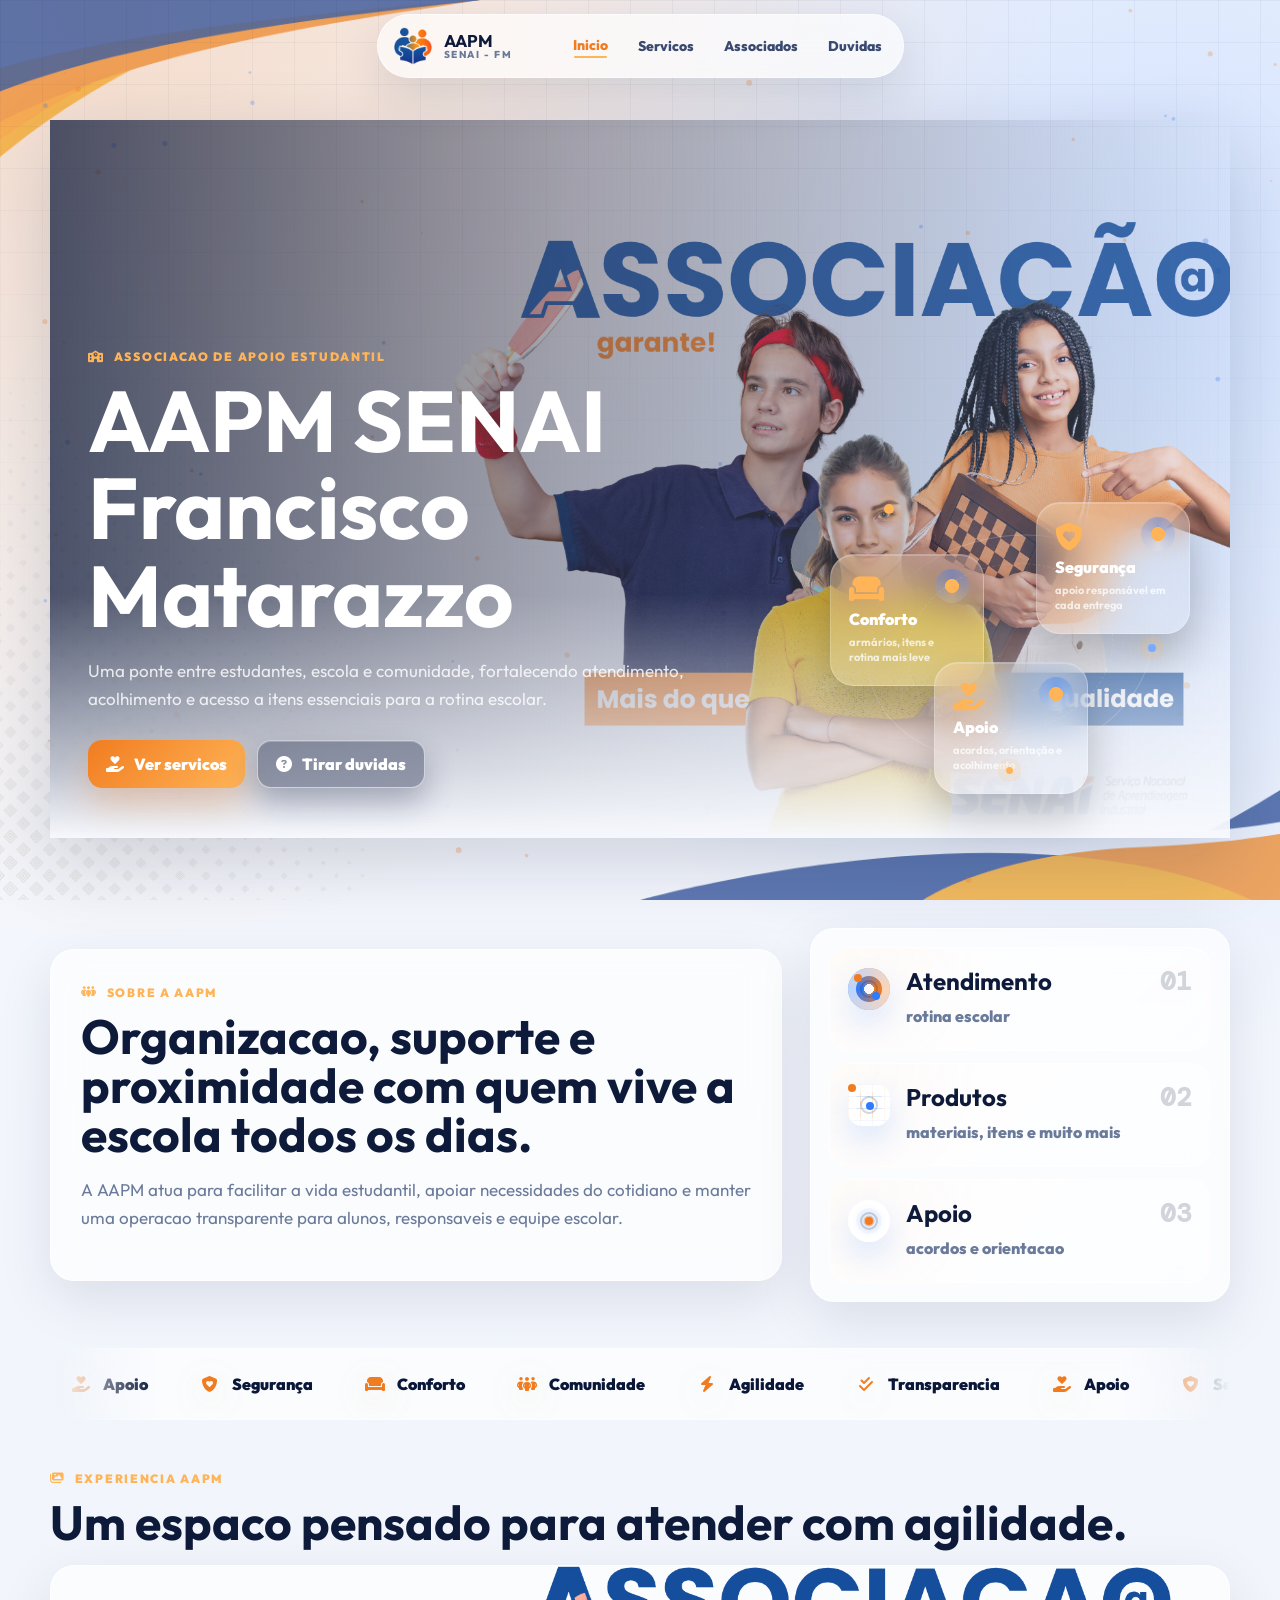
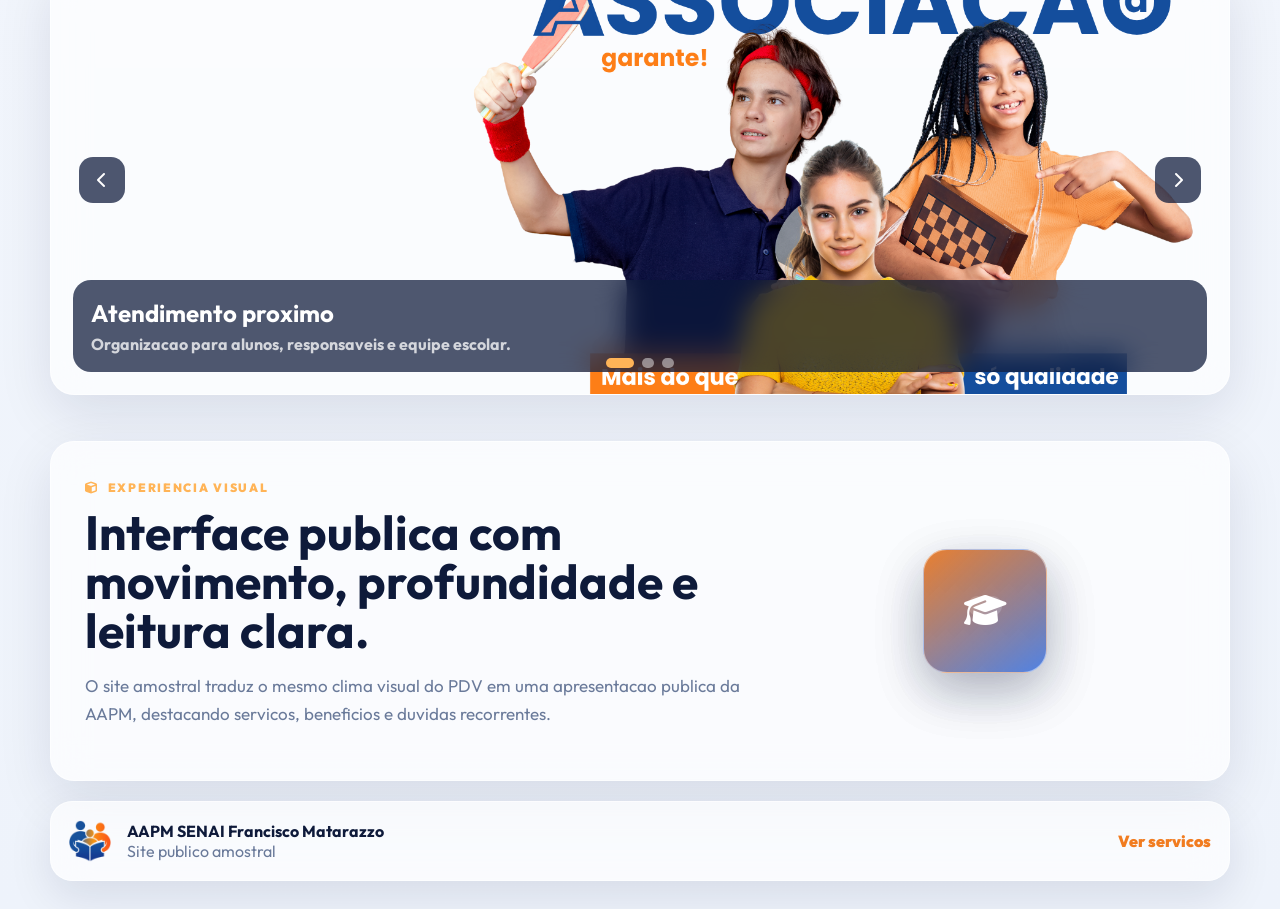
==== index.html @ dc980775 "Desenvolvimento do site completo (desenvolvido no projeto principal AAPM e passado diretamente para " ====
﻿<!doctype html>
<html lang="pt-BR">
  <head>
    <meta charset="utf-8" />
    <meta name="viewport" content="width=device-width, initial-scale=1" />
    <meta name="theme-color" content="#0A1738" />
    <meta name="description" content="Site publico da AAPM SENAI Francisco Matarazzo." />
    <title>AAPM SENAI - Inicio</title>
    <link rel="icon" type="image/png" href="./assets/icones/logosemtexto.png" />
    <link rel="stylesheet" href="https://cdnjs.cloudflare.com/ajax/libs/font-awesome/6.5.1/css/all.min.css" />
    <link rel="preconnect" href="https://fonts.googleapis.com" />
    <link rel="preconnect" href="https://fonts.gstatic.com" crossorigin />
    <link href="https://fonts.googleapis.com/css2?family=Outfit:wght@300;400;500;600;700;800;900&family=DM+Mono:wght@400;500&display=swap" rel="stylesheet" />
    <link rel="stylesheet" href="./styles/site.css" />
  </head>
  <body>
    <header class="site-header" data-site-header>
      <a class="brand" href="./index.html" aria-label="AAPM SENAI inicio">
        <img src="./assets/icones/logosemtexto.png" alt="" />
        <span><strong>AAPM</strong><small>SENAI - FM</small></span>
      </a>
      <button class="nav-toggle" type="button" data-nav-toggle aria-label="Abrir menu"><i class="fa-solid fa-bars"></i></button>
      <nav class="site-nav" data-site-nav>
        <a class="active" href="./index.html">Inicio</a>
        <a href="./servicos.html">Servicos</a>
        <a href="./associados.html">Associados</a>
        <a href="./duvidas.html">Duvidas</a>
      </nav>
    </header>

    <main>
      <section class="hero">
        <div class="hero-media" aria-hidden="true">
          <img src="./assets/fotos/fundosite1.png" alt="" />
        </div>
        <div class="hero-content">
          <span class="eyebrow"><i class="fa-solid fa-school"></i> Associacao de apoio estudantil</span>
          <h1>AAPM SENAI Francisco Matarazzo</h1>
          <p>Uma ponte entre estudantes, escola e comunidade, fortalecendo atendimento, acolhimento e acesso a itens essenciais para a rotina escolar.</p>
          <div class="hero-actions">
            <a class="primary-link" href="./servicos.html"><i class="fa-solid fa-hand-holding-heart"></i><span>Ver servicos</span></a>
            <a class="secondary-link" href="./duvidas.html"><i class="fa-solid fa-circle-question"></i><span>Tirar duvidas</span></a>
          </div>
        </div>
        <div class="hero-orbit" aria-hidden="true">
          <span class="orbit-spark spark-a"></span>
          <span class="orbit-spark spark-b"></span>
          <span class="orbit-spark spark-c"></span>
          <div class="orbit-card card-a">
            <i class="fa-solid fa-couch"></i>
            <strong>Conforto</strong>
            <span>armários, itens e rotina mais leve</span>
          </div>
          <div class="orbit-card card-b">
            <i class="fa-solid fa-shield-heart"></i>
            <strong>Segurança</strong>
            <span>apoio responsável em cada entrega</span>
          </div>
          <div class="orbit-card card-c">
            <i class="fa-solid fa-hand-holding-heart"></i>
            <strong>Apoio</strong>
            <span>acordos, orientação e acolhimento</span>
          </div>
        </div>
      </section>

      <section class="section intro-grid">
        <article class="intro-copy">
          <span class="eyebrow"><i class="fa-solid fa-people-group"></i> Sobre a AAPM</span>
          <h2>Organizacao, suporte e proximidade com quem vive a escola todos os dias.</h2>
          <p>A AAPM atua para facilitar a vida estudantil, apoiar necessidades do cotidiano e manter uma operacao transparente para alunos, responsaveis e equipe escolar.</p>
        </article>
        <div class="stats-row">
          <div><b class="stat-mark mark-flow"><em></em></b><small>01</small><strong>Atendimento</strong><span>rotina escolar</span></div>
          <div><b class="stat-mark mark-grid"><em></em></b><small>02</small><strong>Produtos</strong><span>materiais, itens e muito mais</span></div>
          <div><b class="stat-mark mark-pulse"><em></em></b><small>03</small><strong>Apoio</strong><span>acordos e orientacao</span></div>
        </div>
      </section>

      <section class="word-carousel-band" aria-label="Valores da AAPM">
        <div class="word-carousel-window">
          <div class="word-carousel-track">
            <span><i class="fa-solid fa-hand-holding-heart"></i> Apoio</span>
            <span><i class="fa-solid fa-shield-heart"></i> Segurança</span>
            <span><i class="fa-solid fa-couch"></i> Conforto</span>
            <span><i class="fa-solid fa-people-group"></i> Comunidade</span>
            <span><i class="fa-solid fa-bolt"></i> Agilidade</span>
            <span><i class="fa-solid fa-check-double"></i> Transparencia</span>
            <span><i class="fa-solid fa-hand-holding-heart"></i> Apoio</span>
            <span><i class="fa-solid fa-shield-heart"></i> Segurança</span>
            <span><i class="fa-solid fa-couch"></i> Conforto</span>
            <span><i class="fa-solid fa-people-group"></i> Comunidade</span>
            <span><i class="fa-solid fa-bolt"></i> Agilidade</span>
            <span><i class="fa-solid fa-check-double"></i> Transparencia</span>
          </div>
        </div>
      </section>

      <section class="section carousel-section">
        <div class="section-head">
          <span class="eyebrow"><i class="fa-solid fa-images"></i> Experiencia AAPM</span>
          <h2>Um espaco pensado para atender com agilidade.</h2>
        </div>
        <div class="carousel" data-carousel>
          <button class="carousel-btn prev" type="button" data-carousel-prev aria-label="Imagem anterior"><i class="fa-solid fa-chevron-left"></i></button>
          <div class="carousel-track">
            <article class="carousel-slide active">
              <img src="./assets/fotos/fundosite1.png" alt="Atendimento AAPM" />
              <div><strong>Atendimento proximo</strong><span>Organizacao para alunos, responsaveis e equipe escolar.</span></div>
            </article>
            <article class="carousel-slide">
              <img src="./assets/fundos/fundo2.png" alt="Identidade visual AAPM" />
              <div><strong>Identidade SENAI</strong><span>Visual moderno inspirado no ponto de venda administrativo.</span></div>
            </article>
            <article class="carousel-slide">
              <img src="./assets/icones/banner_aapm.png" alt="AAPM SENAI" />
              <div><strong>Comunidade escolar</strong><span>Apoio, transparencia e servicos em um so lugar.</span></div>
            </article>
          </div>
          <button class="carousel-btn next" type="button" data-carousel-next aria-label="Proxima imagem"><i class="fa-solid fa-chevron-right"></i></button>
          <div class="carousel-dots" data-carousel-dots></div>
        </div>
      </section>

      <section class="section feature-band">
        <div>
          <span class="eyebrow"><i class="fa-solid fa-cube"></i> Experiencia visual</span>
          <h2>Interface publica com movimento, profundidade e leitura clara.</h2>
          <p>O site amostral traduz o mesmo clima visual do PDV em uma apresentacao publica da AAPM, destacando servicos, beneficios e duvidas recorrentes.</p>
        </div>
        <div class="feature-3d" aria-hidden="true">
          <div class="cube">
            <span class="face front"><i class="fa-solid fa-graduation-cap"></i></span>
            <span class="face back"><i class="fa-solid fa-heart"></i></span>
            <span class="face right"><i class="fa-solid fa-box-open"></i></span>
            <span class="face left"><i class="fa-solid fa-users"></i></span>
            <span class="face top"><i class="fa-solid fa-star"></i></span>
            <span class="face bottom"><i class="fa-solid fa-check"></i></span>
          </div>
        </div>
      </section>
    </main>

    <footer class="site-footer">
      <img src="./assets/icones/logosemtexto.png" alt="" />
      <div><strong>AAPM SENAI Francisco Matarazzo</strong><span>Site publico amostral</span></div>
      <a href="./servicos.html">Ver servicos</a>
    </footer>

    <script src="./scripts/site.js"></script>
  </body>
</html>
---- styles/site.css ----
﻿:root {
  --orange: #f17c20;
  --orange-soft: #ffb457;
  --navy: #0a1738;
  --navy-2: #111e47;
  --blue: #2d7bff;
  --bg: #f4f6fb;
  --text: #0e1a3a;
  --text-2: #39496f;
  --muted: #6a7a9a;
  --glass: rgba(255, 255, 255, 0.68);
  --shadow: 0 24px 70px rgba(10, 23, 56, 0.16);
}

* { box-sizing: border-box; }
html { scroll-behavior: smooth; }
body {
  margin: 0;
  min-height: 100vh;
  overflow-x: hidden;
  color: var(--text);
  font-family: "Outfit", "Segoe UI", sans-serif;
  background:
    radial-gradient(circle at 8% 0%, rgba(241, 124, 32, 0.22), transparent 34%),
    radial-gradient(circle at 92% 12%, rgba(45, 123, 255, 0.18), transparent 30%),
    linear-gradient(180deg, #f6f8fd 0%, #eef3fb 100%);
}

body::before {
  content: "";
  position: fixed;
  inset: 0;
  z-index: -3;
  background: url("../assets/fundos/fundo2.png") center / cover;
  opacity: 0.7;
}

body::after {
  content: "";
  position: fixed;
  inset: 0;
  z-index: -2;
  pointer-events: none;
  background:
    linear-gradient(90deg, rgba(10, 23, 56, 0.04) 1px, transparent 1px),
    linear-gradient(180deg, rgba(10, 23, 56, 0.04) 1px, transparent 1px);
  background-size: 42px 42px;
  mask-image: linear-gradient(to bottom, black, transparent 76%);
}

.site-particles {
  position: fixed;
  inset: 0;
  z-index: -1;
  width: 100vw;
  height: 100vh;
  pointer-events: none;
  opacity: 0.72;
}

a { color: inherit; text-decoration: none; }
button { border: 0; background: none; color: inherit; font: inherit; cursor: pointer; }

.site-header {
  position: sticky;
  top: 14px;
  z-index: 20;
  display: flex;
  align-items: center;
  justify-content: space-between;
  width: max-content;
  max-width: calc(100% - 32px);
  min-height: 64px;
  margin: 14px auto 0;
  padding: 7px 8px;
  gap: 18px;
  border: 1px solid rgba(255, 255, 255, 0.58);
  border-radius: 999px;
  background: rgba(255, 255, 255, 0.66);
  box-shadow: 0 18px 50px rgba(10, 23, 56, 0.12);
  backdrop-filter: blur(18px);
}

.brand {
  display: flex;
  align-items: center;
  min-width: 156px;
  gap: 12px;
  padding: 4px 8px;
}

.brand img { width: 38px; height: 38px; object-fit: contain; }
.brand span { display: grid; line-height: 1.05; }
.brand strong { font-size: 17px; letter-spacing: 0; }
.brand small { color: var(--muted); font-size: 10px; font-weight: 800; letter-spacing: 1.6px; }

.site-nav {
  display: flex;
  align-items: center;
  justify-content: flex-end;
  gap: 4px;
  white-space: nowrap;
}

.site-nav a {
  position: relative;
  display: inline-flex;
  align-items: center;
  justify-content: center;
  min-height: 40px;
  padding: 0 13px;
  overflow: hidden;
  border-radius: 12px;
  color: var(--text-2);
  font-size: 14px;
  font-weight: 800;
  transition: color 0.22s ease, transform 0.22s ease;
}

.site-nav a::after {
  content: "";
  position: absolute;
  left: 14px;
  right: 14px;
  bottom: 7px;
  height: 2px;
  border-radius: 999px;
  background: var(--orange-soft);
  opacity: 0;
  transform: scaleX(0);
  transform-origin: center;
  transition: opacity 0.22s ease, transform 0.22s ease;
}

.site-nav a:hover,
.site-nav a.active {
  color: var(--orange);
  transform: translateY(-1px);
}

.site-nav a:hover::after,
.site-nav a.active::after {
  opacity: 1;
  transform: scaleX(1);
}

.nav-toggle {
  display: none;
  width: 40px;
  height: 40px;
  border-radius: 12px;
  background: var(--navy);
  color: #fff;
}

.hero {
  position: relative;
  display: grid;
  align-items: end;
  width: min(1180px, calc(100% - 32px));
  min-height: calc(100vh - 96px);
  margin: 0 auto;
  padding: 88px 0 56px;
}

.hero-media {
  position: absolute;
  inset: 42px 0 44px;
  overflow: hidden;
  box-shadow: var(--shadow);
}

.hero-media::before {
  content: "";
  position: absolute;
  inset: auto 0 0;
  z-index: 2;
  height: 34%;
  background: linear-gradient(180deg, transparent 0%, rgba(246, 248, 253, 0.68) 72%, #f6f8fd 100%);
  pointer-events: none;
}

.hero-media::after {
  content: "";
  position: absolute;
  inset: 0;
  z-index: 1;
  background: linear-gradient(90deg, rgba(10, 23, 56, 0.72) 0%, rgba(10, 23, 56, 0.34) 44%, rgba(10, 23, 56, 0.02) 100%);
}

.hero-media img {
  width: 100%;
  height: 100%;
  object-fit: cover;
  opacity: 0.8;
  transform: scale(1.03);
}

.hero-content {
  position: relative;
  z-index: 2;
  width: min(680px, 100%);
  padding: 38px;
  color: #fff;
}

.eyebrow {
  display: inline-flex;
  align-items: center;
  gap: 9px;
  color: var(--orange-soft);
  font-size: 12px;
  font-weight: 900;
  letter-spacing: 1.7px;
  text-transform: uppercase;
}

h1, h2 { margin: 12px 0 0; line-height: 1.02; letter-spacing: 0; }
h1 { max-width: 850px; font-size: clamp(42px, 7vw, 86px); }
h2 { font-size: clamp(28px, 4vw, 48px); }
p { color: var(--muted); font-size: 17px; line-height: 1.68; }
.hero-content p { max-width: 620px; color: rgba(255, 255, 255, 0.82); }

.hero-actions,
.site-footer,
.primary-link,
.secondary-link {
  display: flex;
  align-items: center;
}

.hero-actions {
  flex-wrap: wrap;
  gap: 12px;
  margin-top: 26px;
}

.primary-link,
.secondary-link {
  position: relative;
  justify-content: center;
  gap: 10px;
  min-height: 48px;
  padding: 0 18px;
  overflow: hidden;
  border-radius: 14px;
  font-weight: 900;
  isolation: isolate;
  transition: transform 0.22s ease, box-shadow 0.22s ease, border-color 0.22s ease, background 0.22s ease, color 0.22s ease;
}

.primary-link {
  color: #fff;
  background: linear-gradient(135deg, var(--orange), var(--orange-soft));
  box-shadow: 0 18px 34px rgba(241, 124, 32, 0.26);
}

.primary-link::before,
.secondary-link::before {
  content: "";
  position: absolute;
  inset: -45% -35%;
  z-index: -1;
  background: linear-gradient(90deg, transparent, rgba(255, 255, 255, 0.38), transparent);
  opacity: 0;
  transform: translateX(-72%) rotate(15deg);
  transition: opacity 0.22s ease, transform 0.52s ease;
}

.primary-link:hover,
.secondary-link:hover {
  transform: translateY(-3px) scale(1.025);
}

.primary-link:hover {
  box-shadow: 0 22px 42px rgba(241, 124, 32, 0.34), 0 0 0 1px rgba(255, 255, 255, 0.18);
}

.primary-link:hover::before,
.secondary-link:hover::before {
  opacity: 1;
  transform: translateX(72%) rotate(15deg);
}

.primary-link:hover i,
.secondary-link:hover i {
  animation: button-icon-pop 0.42s ease both;
}

.secondary-link {
  color: #fff;
  border: 1px solid rgba(255, 255, 255, 0.58);
  background: rgba(10, 23, 56, 0.34);
  box-shadow: 0 14px 30px rgba(10, 23, 56, 0.28), inset 0 1px 0 rgba(255, 255, 255, 0.24);
  backdrop-filter: blur(16px);
}

.secondary-link:hover {
  border-color: rgba(255, 180, 87, 0.72);
  background: rgba(10, 23, 56, 0.52);
  box-shadow: 0 20px 42px rgba(10, 23, 56, 0.34), 0 0 0 1px rgba(255, 180, 87, 0.18), inset 0 1px 0 rgba(255, 255, 255, 0.28);
}

@keyframes button-icon-pop {
  0%, 100% { transform: translateY(0) rotate(0deg) scale(1); }
  42% { transform: translateY(-2px) rotate(-8deg) scale(1.18); }
}

.hero-orbit {
  position: absolute;
  right: 40px;
  bottom: 88px;
  z-index: 3;
  width: 360px;
  height: 292px;
  perspective: 900px;
}

.hero-orbit::before,
.hero-orbit::after {
  content: "";
  position: absolute;
  inset: 34px 36px;
  border: 1px solid rgba(255, 255, 255, 0.2);
  border-radius: 50%;
  transform: rotate(-12deg);
  animation: orbit-ring 9s linear infinite;
}

.hero-orbit::after {
  inset: 62px 76px;
  border-style: dashed;
  opacity: 0.66;
  animation-duration: 13s;
  animation-direction: reverse;
}

.orbit-card {
  position: absolute;
  display: grid;
  align-content: center;
  justify-items: start;
  gap: 6px;
  width: 154px;
  min-height: 132px;
  padding: 18px;
  overflow: hidden;
  border: 1px solid rgba(255, 255, 255, 0.24);
  border-radius: 24px;
  color: #fff;
  background: linear-gradient(135deg, rgba(255, 255, 255, 0.2), rgba(255, 255, 255, 0.08)), radial-gradient(circle at 18% 0%, rgba(255, 178, 88, 0.24), transparent 42%);
  box-shadow: 0 22px 42px rgba(0, 0, 0, 0.22), inset 0 1px 0 rgba(255, 255, 255, 0.2);
  backdrop-filter: blur(18px);
  animation: float-card 5.5s ease-in-out infinite;
  transform-style: preserve-3d;
}

.orbit-card::before {
  content: "";
  position: absolute;
  inset: -45% -30%;
  background: linear-gradient(90deg, transparent, rgba(255, 255, 255, 0.3), transparent);
  opacity: 0.68;
  transform: translateX(-80%) rotate(16deg);
  animation: orbit-card-shine 5.6s ease-in-out infinite;
}

.orbit-card::after {
  content: "";
  position: absolute;
  right: 14px;
  top: 14px;
  width: 34px;
  height: 34px;
  border-radius: 999px;
  background: radial-gradient(circle, var(--orange-soft) 0 28%, transparent 30%), conic-gradient(from 180deg, rgba(255, 255, 255, 0.14), rgba(45, 123, 255, 0.36), rgba(255, 255, 255, 0.14));
  animation: orbit-dot-spin 4.2s linear infinite;
}

.orbit-card i,
.orbit-card strong,
.orbit-card span {
  position: relative;
  z-index: 1;
}

.orbit-card i { color: var(--orange-soft); font-size: 28px; filter: drop-shadow(0 10px 18px rgba(241, 124, 32, 0.26)); }
.orbit-card strong { font-size: 16px; font-weight: 900; }
.orbit-card span { max-width: 112px; color: rgba(255, 255, 255, 0.74); font-size: 11px; font-weight: 700; line-height: 1.35; }
.card-a { left: 0; top: 52px; }
.card-b { right: 0; top: 0; animation-delay: -1.4s; }
.card-c { left: 104px; bottom: 0; animation-delay: -2.6s; }

.orbit-spark {
  position: absolute;
  z-index: 2;
  width: 10px;
  height: 10px;
  border-radius: 999px;
  background: var(--orange-soft);
  box-shadow: 0 0 0 8px rgba(255, 178, 88, 0.12), 0 0 28px rgba(255, 178, 88, 0.46);
  animation: spark-float 4.8s ease-in-out infinite;
}

.spark-a { left: 54px; top: 2px; }
.spark-b { right: 34px; top: 142px; width: 8px; height: 8px; background: #7aaaff; animation-delay: -1.7s; }
.spark-c { left: 176px; bottom: 20px; width: 7px; height: 7px; animation-delay: -3s; }

@keyframes float-card {
  0%, 100% { transform: translateY(0) rotateX(9deg) rotateY(-12deg); }
  50% { transform: translateY(-16px) rotateX(14deg) rotateY(14deg); }
}
@keyframes orbit-ring { from { transform: rotate(-12deg); } to { transform: rotate(348deg); } }
@keyframes orbit-card-shine {
  0%, 48% { transform: translateX(-88%) rotate(16deg); }
  72%, 100% { transform: translateX(88%) rotate(16deg); }
}
@keyframes orbit-dot-spin { to { transform: rotate(360deg); } }
@keyframes spark-float {
  0%, 100% { transform: translate3d(0, 0, 28px) scale(1); opacity: 0.72; }
  50% { transform: translate3d(12px, -16px, 28px) scale(1.25); opacity: 1; }
}

.section,
.page-hero {
  width: min(1180px, calc(100% - 32px));
  margin: 0 auto;
}

.section { padding: 46px 0; }
.page-hero { padding: 92px 0 40px; }
.page-hero.compact { min-height: 360px; display: grid; align-content: end; }
.page-hero p { max-width: 760px; }

.intro-grid,
.feature-band,
.faq-layout,
.associate-panel {
  display: grid;
  grid-template-columns: minmax(0, 1fr) 420px;
  gap: 28px;
  align-items: center;
}

.intro-copy,
.stats-row,
.feature-band,
.process-panel,
.contact-card,
.carousel,
.service-card,
.faq-item,
.associate-pass {
  border: 1px solid rgba(255, 255, 255, 0.58);
  border-radius: 24px;
  background: var(--glass);
  box-shadow: 0 18px 54px rgba(10, 23, 56, 0.1);
  backdrop-filter: blur(18px);
}

.intro-copy {
  position: relative;
  overflow: hidden;
  padding: 30px;
  animation: aapm-card-shadow 5.5s ease-in-out infinite;
  transition: transform 0.28s ease, border-color 0.28s ease, background 0.28s ease;
}

.intro-copy:hover {
  border-color: rgba(241, 124, 32, 0.28);
  background: rgba(255, 255, 255, 0.78);
  transform: translateY(-6px) rotateX(1.5deg);
}

.stats-row {
  display: grid;
  gap: 12px;
  padding: 18px;
  overflow: hidden;
  animation: aapm-card-shadow 5.5s ease-in-out infinite reverse;
}

.stats-row div {
  position: relative;
  display: grid;
  gap: 4px;
  min-height: 104px;
  padding: 18px 18px 18px 76px;
  overflow: hidden;
  border: 1px solid rgba(255, 255, 255, 0.46);
  border-radius: 20px;
  background: linear-gradient(135deg, rgba(255, 255, 255, 0.72), rgba(255, 255, 255, 0.42)), radial-gradient(circle at 0% 0%, rgba(241, 124, 32, 0.12), transparent 38%);
  transition: transform 0.24s ease, box-shadow 0.24s ease;
}

.stats-row div:hover {
  box-shadow: 0 18px 36px rgba(10, 23, 56, 0.12);
  transform: translateX(8px) scale(1.015);
}

.stat-mark {
  position: absolute;
  left: 18px;
  top: 20px;
  width: 42px;
  height: 42px;
  border-radius: 50%;
  background: radial-gradient(circle at 50% 50%, rgba(255, 255, 255, 0.95) 0 16%, transparent 17%), conic-gradient(from 90deg, var(--orange), var(--blue), var(--orange));
  box-shadow: 0 14px 30px rgba(45, 123, 255, 0.16), inset 0 0 0 8px rgba(255, 255, 255, 0.68);
}

.stat-mark::after,
.stat-mark em {
  content: "";
  position: absolute;
  display: block;
}

.stat-mark::after {
  width: 8px;
  height: 8px;
  border-radius: 999px;
  background: var(--orange);
  box-shadow: 18px 18px 0 var(--blue);
}

.stat-mark em { inset: 12px; border-radius: 999px; border: 2px solid rgba(10, 23, 56, 0.18); }
.mark-flow::after { left: 6px; top: 6px; animation: marker-orbit 3.8s linear infinite; }
.mark-grid { border-radius: 14px; background: linear-gradient(90deg, rgba(241, 124, 32, 0.18) 1px, transparent 1px), linear-gradient(180deg, rgba(45, 123, 255, 0.18) 1px, transparent 1px), rgba(255, 255, 255, 0.72); background-size: 12px 12px; }
.mark-pulse { background: radial-gradient(circle at 50% 50%, rgba(241, 124, 32, 0.36) 0 18%, transparent 19%), radial-gradient(circle at 50% 50%, rgba(45, 123, 255, 0.2), transparent 62%), rgba(255, 255, 255, 0.72); }
.mark-pulse::after { left: 17px; top: 17px; box-shadow: none; animation: marker-pulse 2.2s ease-in-out infinite; }
.stats-row small { position: absolute; right: 18px; top: 16px; color: rgba(10, 23, 56, 0.18); font-family: "DM Mono", monospace; font-size: 26px; font-weight: 900; }
.stats-row strong { font-size: 24px; }
.stats-row span { color: var(--muted); font-weight: 800; }

@keyframes aapm-card-shadow {
  0%, 100% { box-shadow: 0 22px 62px rgba(241, 124, 32, 0.13), 0 0 0 1px rgba(45, 123, 255, 0.05); }
  50% { box-shadow: 0 22px 62px rgba(45, 123, 255, 0.16), 0 0 0 1px rgba(241, 124, 32, 0.08); }
}
@keyframes marker-orbit {
  from { transform: rotate(0deg) translateX(13px) rotate(0deg); }
  to { transform: rotate(360deg) translateX(13px) rotate(-360deg); }
}
@keyframes marker-pulse {
  0%, 100% { transform: scale(1); opacity: 0.9; }
  50% { transform: scale(1.9); opacity: 0.28; }
}

.word-carousel-band {
  width: min(1180px, calc(100% - 32px));
  margin: 0 auto;
  padding: 0;
}

.word-carousel-window {
  height: 72px;
  overflow: hidden;
  border: 1px solid rgba(255, 255, 255, 0.58);
  border-radius: 999px;
  background: rgba(255, 255, 255, 0.64);
  box-shadow: 0 18px 46px rgba(10, 23, 56, 0.1), 0 0 0 1px rgba(241, 124, 32, 0.08);
  backdrop-filter: blur(18px);
  mask-image: linear-gradient(to right, transparent 0%, black 9%, black 91%, transparent 100%);
}

.word-carousel-track {
  display: flex;
  align-items: center;
  width: max-content;
  height: 100%;
  gap: 14px;
  animation: word-marquee 22s linear infinite;
}

.word-carousel-track span {
  display: inline-flex;
  align-items: center;
  gap: 10px;
  padding: 0 18px;
  color: var(--navy);
  font-weight: 900;
}

.word-carousel-track i {
  display: inline-grid;
  place-items: center;
  width: 24px;
  height: 24px;
  color: var(--orange);
  filter: drop-shadow(0 8px 16px rgba(241, 124, 32, 0.2));
}

@keyframes word-marquee {
  from { transform: translateX(0); }
  to { transform: translateX(-50%); }
}

.carousel-section .section-head { margin-bottom: 18px; }
.carousel {
  position: relative;
  min-height: 430px;
  overflow: hidden;
}

.carousel-track,
.carousel-slide {
  position: absolute;
  inset: 0;
}

.carousel-slide {
  opacity: 0;
  transform: scale(1.03);
  transition: opacity 0.45s ease, transform 0.45s ease;
}

.carousel-slide.active {
  opacity: 1;
  transform: scale(1);
}

.carousel-slide img {
  width: 100%;
  height: 100%;
  object-fit: cover;
}

.carousel-slide div {
  position: absolute;
  left: 22px;
  right: 22px;
  bottom: 22px;
  display: grid;
  gap: 6px;
  padding: 18px;
  border-radius: 18px;
  color: #fff;
  background: rgba(10, 23, 56, 0.72);
  backdrop-filter: blur(14px);
}

.carousel-slide strong { font-size: 24px; }
.carousel-slide span { color: rgba(255, 255, 255, 0.76); font-weight: 700; }
.carousel-btn {
  position: absolute;
  top: 50%;
  z-index: 5;
  display: grid;
  place-items: center;
  width: 46px;
  height: 46px;
  border-radius: 14px;
  color: #fff;
  background: rgba(10, 23, 56, 0.72);
  transform: translateY(-50%);
}

.carousel-btn.prev { left: 28px; }
.carousel-btn.next { right: 28px; }
.carousel-dots { position: absolute; left: 50%; bottom: 26px; z-index: 5; display: flex; gap: 8px; transform: translateX(-50%); }
.carousel-dots button { width: 10px; height: 10px; border-radius: 999px; background: rgba(255, 255, 255, 0.46); }
.carousel-dots button.active { width: 28px; background: var(--orange-soft); }

.feature-band {
  padding: 34px;
}

.feature-3d {
  display: grid;
  place-items: center;
  min-height: 260px;
}

.cube {
  position: relative;
  width: 124px;
  height: 124px;
  transform-style: preserve-3d;
  animation: cube-spin 9s linear infinite;
}

.face {
  position: absolute;
  inset: 0;
  display: grid;
  place-items: center;
  border: 1px solid rgba(255, 255, 255, 0.42);
  border-radius: 24px;
  color: #fff;
  background: linear-gradient(135deg, rgba(241, 124, 32, 0.88), rgba(45, 123, 255, 0.72));
  box-shadow: 0 18px 50px rgba(10, 23, 56, 0.18);
}

.face i { font-size: 34px; }
.front { transform: translateZ(62px); }
.back { transform: rotateY(180deg) translateZ(62px); }
.right { transform: rotateY(90deg) translateZ(62px); }
.left { transform: rotateY(-90deg) translateZ(62px); }
.top { transform: rotateX(90deg) translateZ(62px); }
.bottom { transform: rotateX(-90deg) translateZ(62px); }
@keyframes cube-spin { from { transform: rotateX(-18deg) rotateY(0deg); } to { transform: rotateX(-18deg) rotateY(360deg); } }

.services-grid {
  display: grid;
  grid-template-columns: repeat(3, minmax(0, 1fr));
  gap: 18px;
}

.service-card {
  padding: 24px;
  transition: transform 0.24s ease, box-shadow 0.24s ease;
}

.service-card:hover {
  transform: translateY(-7px);
  box-shadow: 0 26px 60px rgba(10, 23, 56, 0.14);
}

.service-card i {
  display: grid;
  place-items: center;
  width: 54px;
  height: 54px;
  border-radius: 16px;
  color: #fff;
  background: linear-gradient(135deg, var(--orange), var(--orange-soft));
  font-size: 22px;
  box-shadow: 0 14px 28px rgba(241, 124, 32, 0.22);
}

.service-card h2 { font-size: 24px; }

.process-panel,
.contact-card {
  padding: 30px;
}

.process-steps {
  display: grid;
  grid-template-columns: repeat(3, minmax(0, 1fr));
  gap: 14px;
}

.process-steps div {
  padding: 20px;
  border-radius: 18px;
  background: rgba(255, 255, 255, 0.56);
}

.process-steps span {
  color: var(--orange);
  font-family: "DM Mono", monospace;
  font-weight: 900;
}

.associate-hero { position: relative; }
.associate-hero::after {
  content: "";
  position: absolute;
  right: 5%;
  bottom: 30px;
  width: 180px;
  height: 180px;
  border-radius: 44px;
  background: radial-gradient(circle at 30% 30%, rgba(255, 180, 87, 0.26), transparent 48%), radial-gradient(circle at 70% 70%, rgba(45, 123, 255, 0.24), transparent 52%);
  filter: blur(1px);
  transform: rotate(12deg);
  opacity: 0.8;
  pointer-events: none;
}

.associate-panel {
  grid-template-columns: minmax(0, 1fr) 360px;
  align-items: stretch;
}

.associate-panel .intro-copy {
  display: grid;
  align-content: center;
  gap: 16px;
}

.associate-panel .primary-link { width: max-content; }

.associate-pass {
  position: relative;
  display: grid;
  align-content: space-between;
  min-height: 320px;
  padding: 30px;
  overflow: hidden;
  color: #fff;
  background: linear-gradient(145deg, rgba(10, 23, 56, 0.92), rgba(17, 30, 71, 0.86)), radial-gradient(circle at 100% 0%, rgba(241, 124, 32, 0.36), transparent 44%);
}

.associate-pass::before {
  content: "";
  position: absolute;
  inset: -30%;
  background: linear-gradient(90deg, transparent, rgba(255, 255, 255, 0.14), transparent), radial-gradient(circle, rgba(255, 255, 255, 0.1) 0 2px, transparent 3px);
  background-size: auto, 26px 26px;
  animation: associate-pass-glow 7s ease-in-out infinite;
}

.associate-pass span,
.associate-pass strong,
.associate-pass small,
.associate-pass div {
  position: relative;
  z-index: 1;
}

.associate-pass span { color: var(--orange-soft); font-family: "DM Mono", monospace; font-weight: 900; letter-spacing: 2px; }
.associate-pass strong { max-width: 240px; font-size: 38px; line-height: 1; }
.associate-pass small { color: rgba(255, 255, 255, 0.62); font-weight: 800; }
.associate-pass div { display: flex; gap: 10px; }
.associate-pass i {
  display: grid;
  place-items: center;
  width: 44px;
  height: 44px;
  border-radius: 14px;
  color: var(--orange-soft);
  background: rgba(255, 255, 255, 0.1);
  box-shadow: inset 0 1px 0 rgba(255, 255, 255, 0.16);
}

@keyframes associate-pass-glow {
  0%, 100% { transform: translateX(-8%) rotate(0deg); opacity: 0.72; }
  50% { transform: translateX(8%) rotate(8deg); opacity: 1; }
}

.faq-layout {
  align-items: start;
}

.faq-list {
  display: grid;
  gap: 14px;
}

.faq-item {
  overflow: hidden;
}

.faq-item button {
  display: flex;
  align-items: center;
  justify-content: space-between;
  width: 100%;
  padding: 20px 22px;
  font-weight: 900;
  text-align: left;
}

.faq-item p {
  max-height: 0;
  margin: 0;
  padding: 0 22px;
  overflow: hidden;
  transition: max-height 0.24s ease, padding 0.24s ease;
}

.faq-item.open p {
  max-height: 220px;
  padding: 0 22px 20px;
}

.faq-item.open i {
  transform: rotate(180deg);
}

.contact-card {
  display: grid;
  gap: 12px;
}

.contact-3d {
  display: grid;
  place-items: center;
  width: 92px;
  height: 92px;
  border-radius: 28px;
  color: #fff;
  background: linear-gradient(135deg, var(--navy), var(--blue));
  box-shadow: 0 22px 42px rgba(10, 23, 56, 0.22);
  transform: rotateX(14deg) rotateY(-16deg);
}

.contact-3d i { font-size: 34px; }

.site-footer {
  justify-content: space-between;
  gap: 16px;
  width: min(1180px, calc(100% - 32px));
  margin: 20px auto 28px;
  padding: 18px;
  border: 1px solid rgba(255, 255, 255, 0.58);
  border-radius: 22px;
  background: rgba(255, 255, 255, 0.68);
  box-shadow: 0 16px 44px rgba(10, 23, 56, 0.1);
  backdrop-filter: blur(18px);
}

.site-footer img { width: 42px; height: 42px; object-fit: contain; }
.site-footer div { display: grid; margin-right: auto; }
.site-footer span { color: var(--muted); }
.site-footer a { color: var(--orange); font-weight: 900; }

@media (prefers-reduced-motion: reduce) {
  *, *::before, *::after {
    animation-duration: 0.001ms !important;
    animation-iteration-count: 1 !important;
    scroll-behavior: auto !important;
    transition-duration: 0.001ms !important;
  }
}

@media (max-width: 920px) {
  .site-header {
    align-items: flex-start;
    width: min(100% - 32px, 520px);
    border-radius: 24px;
  }

  .nav-toggle { display: grid; place-items: center; }
  .site-nav {
    position: absolute;
    top: calc(100% + 10px);
    left: 0;
    right: 0;
    display: none;
    flex-direction: column;
    align-items: stretch;
    padding: 10px;
    border-radius: 20px;
    background: rgba(255, 255, 255, 0.92);
    box-shadow: var(--shadow);
  }
  .site-nav.open { display: flex; }

  .hero {
    min-height: auto;
    padding-top: 44px;
  }

  .hero-media {
    position: relative;
    inset: auto;
    min-height: 620px;
  }

  .hero-content {
    position: absolute;
    inset: auto 0 0;
    padding: 24px;
  }

  .hero-orbit { display: none; }
  .intro-grid,
  .feature-band,
  .faq-layout,
  .associate-panel { grid-template-columns: 1fr; }
  .services-grid,
  .process-steps { grid-template-columns: 1fr; }
  .associate-panel .primary-link { width: 100%; }
}

@media (max-width: 560px) {
  h1 { font-size: 40px; }
  .site-header,
  .hero,
  .section,
  .page-hero,
  .site-footer { width: min(100% - 20px, 1180px); }
  .hero-content { padding: 18px; }
  .hero-media { min-height: 660px; }
  .hero-actions,
  .site-footer {
    align-items: stretch;
    flex-direction: column;
  }
  .primary-link,
  .secondary-link { width: 100%; }
  .carousel { min-height: 360px; }
  .carousel-btn { display: none; }
  .associate-pass { min-height: 260px; }
}
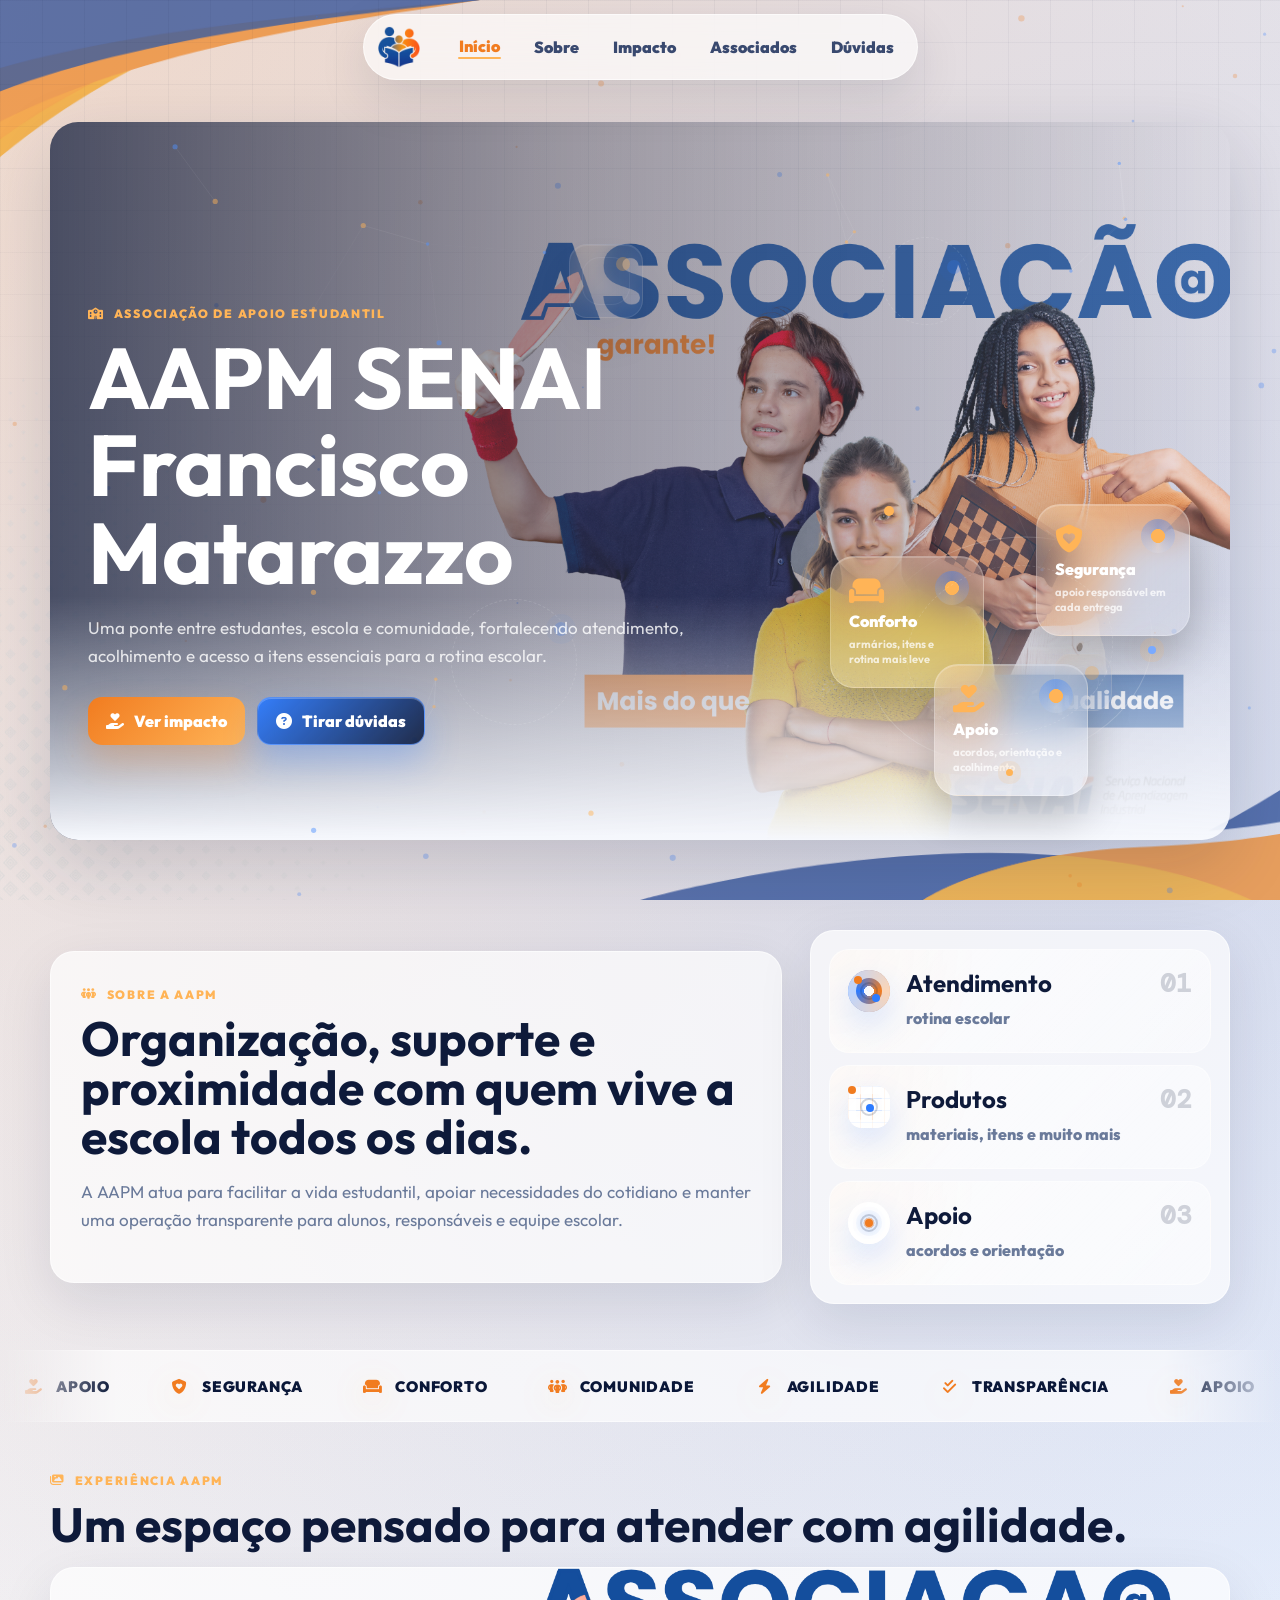
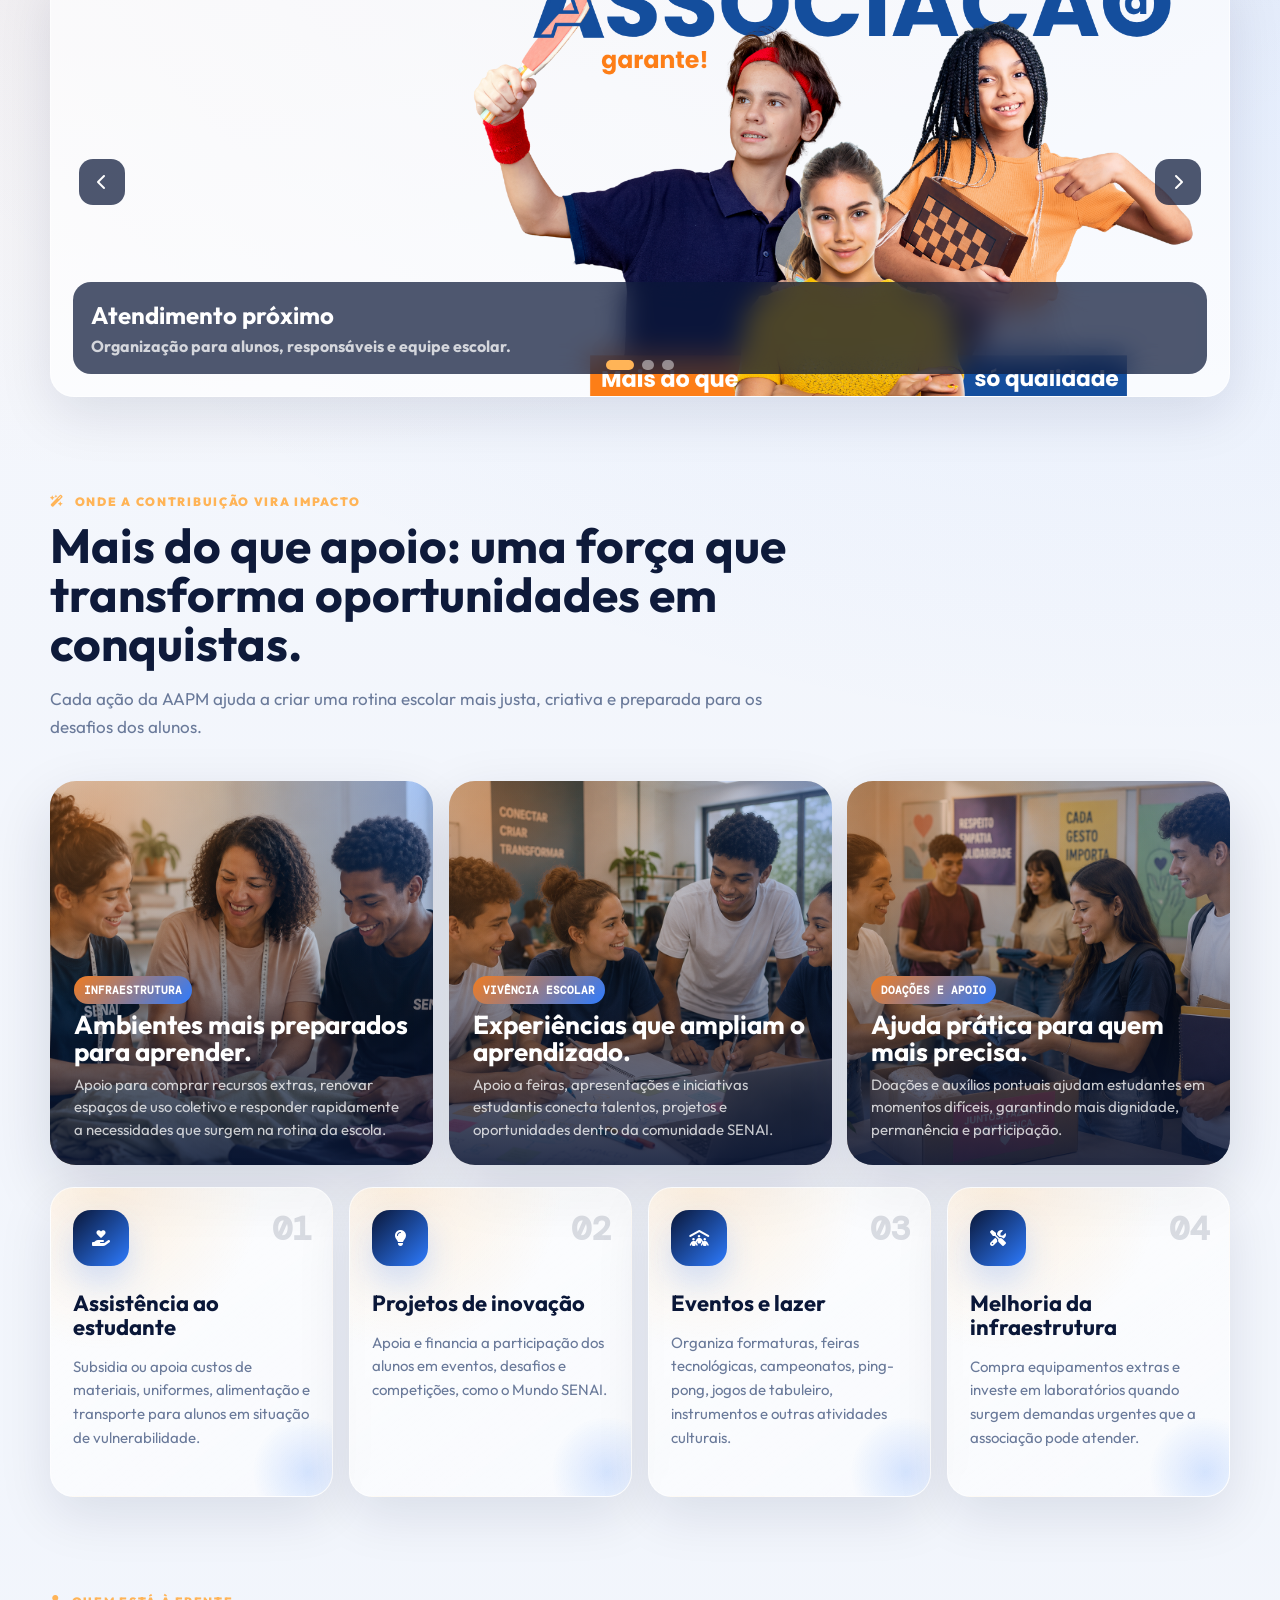
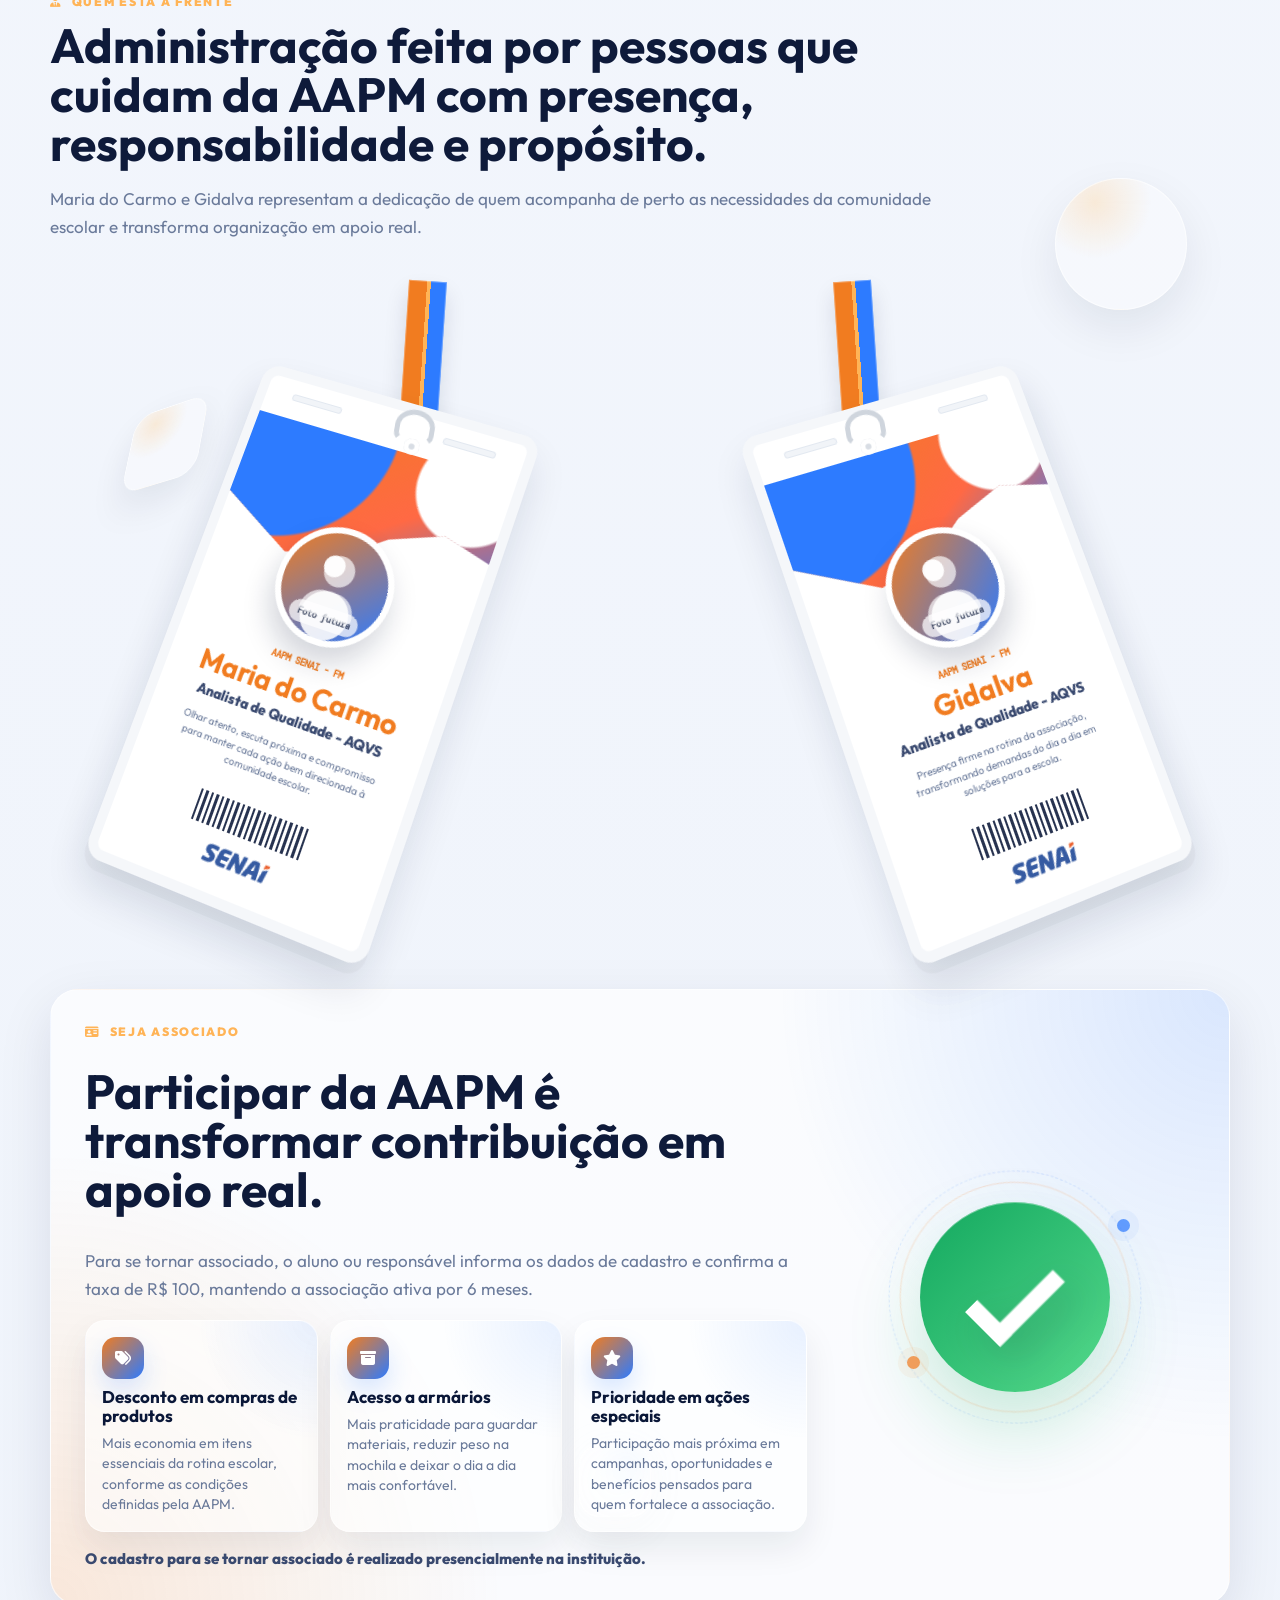
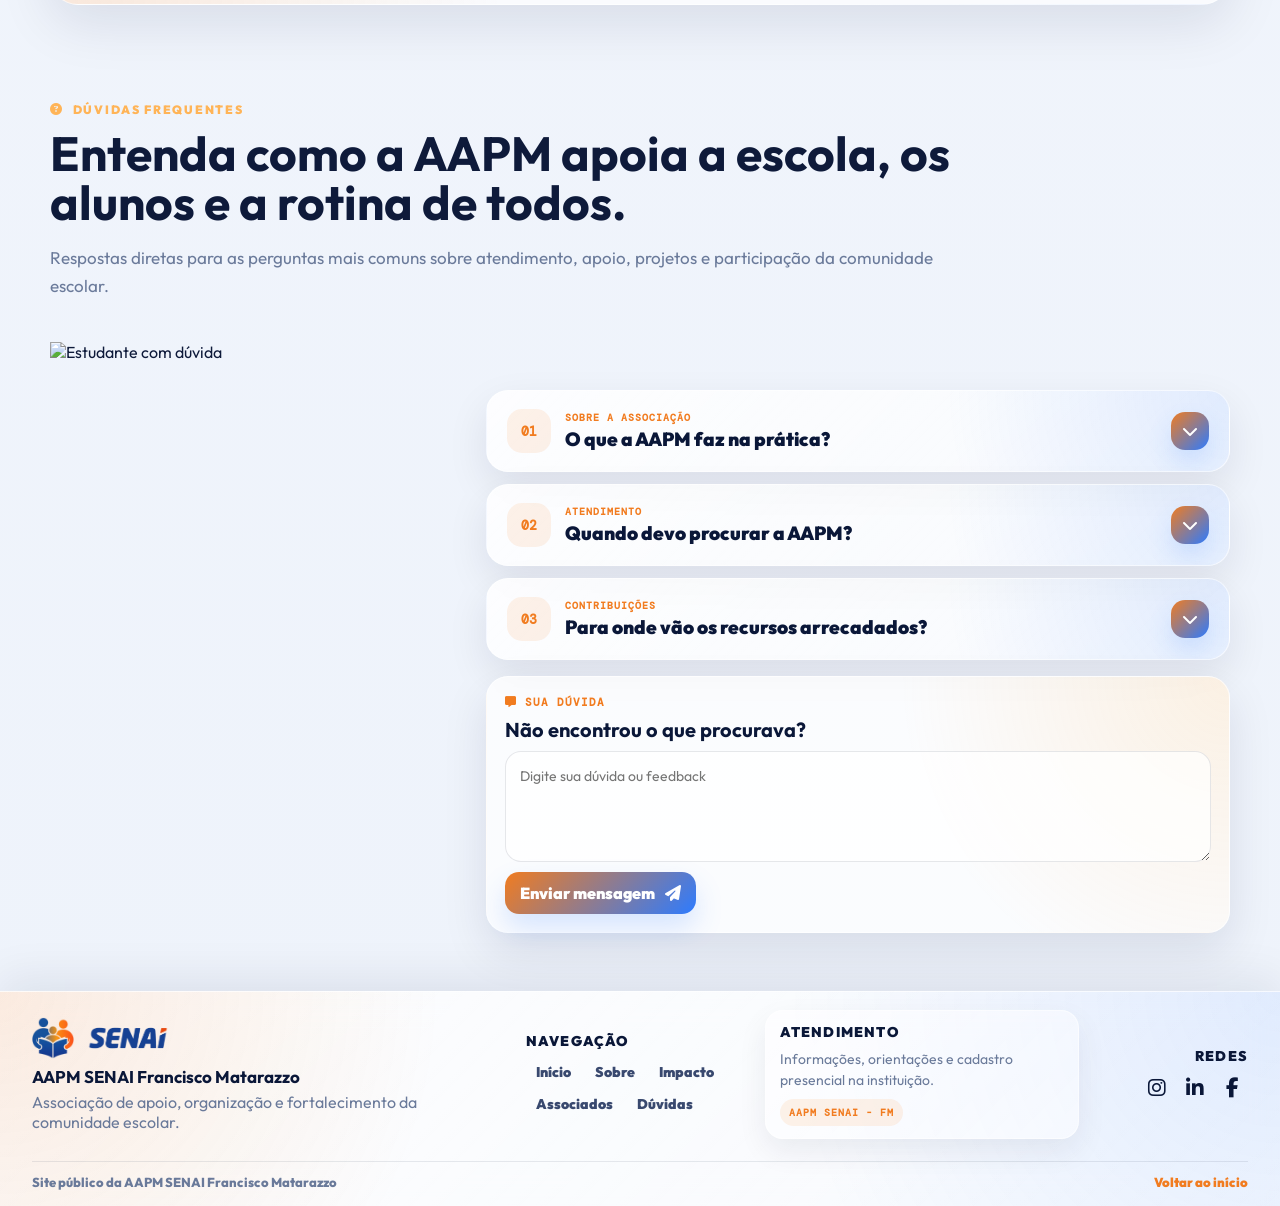
==== commit 77137154: "Adicionando novas imagens, recalculando o layout e design + melhorias e ajustes" ====
--- a/index.html
+++ b/index.html
@@ -4,8 +4,8 @@
     <meta charset="utf-8" />
     <meta name="viewport" content="width=device-width, initial-scale=1" />
     <meta name="theme-color" content="#0A1738" />
-    <meta name="description" content="Site publico da AAPM SENAI Francisco Matarazzo." />
-    <title>AAPM SENAI - Inicio</title>
+    <meta name="description" content="Site público da AAPM SENAI Francisco Matarazzo." />
+    <title>AAPM SENAI - Início</title>
     <link rel="icon" type="image/png" href="./assets/icones/logosemtexto.png" />
     <link rel="stylesheet" href="https://cdnjs.cloudflare.com/ajax/libs/font-awesome/6.5.1/css/all.min.css" />
     <link rel="preconnect" href="https://fonts.googleapis.com" />
@@ -13,33 +13,40 @@
     <link href="https://fonts.googleapis.com/css2?family=Outfit:wght@300;400;500;600;700;800;900&family=DM+Mono:wght@400;500&display=swap" rel="stylesheet" />
     <link rel="stylesheet" href="./styles/site.css" />
   </head>
-  <body>
+  <body id="top">
     <header class="site-header" data-site-header>
-      <a class="brand" href="./index.html" aria-label="AAPM SENAI inicio">
+      <a class="brand" href="#inicio" aria-label="AAPM SENAI início">
         <img src="./assets/icones/logosemtexto.png" alt="" />
-        <span><strong>AAPM</strong><small>SENAI - FM</small></span>
       </a>
       <button class="nav-toggle" type="button" data-nav-toggle aria-label="Abrir menu"><i class="fa-solid fa-bars"></i></button>
       <nav class="site-nav" data-site-nav>
-        <a class="active" href="./index.html">Inicio</a>
-        <a href="./servicos.html">Servicos</a>
-        <a href="./associados.html">Associados</a>
-        <a href="./duvidas.html">Duvidas</a>
+        <a class="active" href="#inicio">Início</a>
+        <a href="#sobre">Sobre</a>
+        <a href="#impacto">Impacto</a>
+        <a href="#associados">Associados</a>
+        <a href="#duvidas">Dúvidas</a>
       </nav>
     </header>
 
     <main>
-      <section class="hero">
+      <section class="hero" id="inicio" data-scroll-section>
         <div class="hero-media" aria-hidden="true">
           <img src="./assets/fotos/fundosite1.png" alt="" />
         </div>
+        <canvas class="hero-canvas" data-hero-canvas aria-hidden="true"></canvas>
+        <div class="hero-depth" aria-hidden="true">
+          <span class="depth-cube depth-cube-a"></span>
+          <span class="depth-cube depth-cube-b"></span>
+          <span class="depth-ring depth-ring-a"></span>
+          <span class="depth-ring depth-ring-b"></span>
+        </div>
         <div class="hero-content">
-          <span class="eyebrow"><i class="fa-solid fa-school"></i> Associacao de apoio estudantil</span>
+          <span class="eyebrow"><i class="fa-solid fa-school"></i> Associação de apoio estudantil</span>
           <h1>AAPM SENAI Francisco Matarazzo</h1>
           <p>Uma ponte entre estudantes, escola e comunidade, fortalecendo atendimento, acolhimento e acesso a itens essenciais para a rotina escolar.</p>
           <div class="hero-actions">
-            <a class="primary-link" href="./servicos.html"><i class="fa-solid fa-hand-holding-heart"></i><span>Ver servicos</span></a>
-            <a class="secondary-link" href="./duvidas.html"><i class="fa-solid fa-circle-question"></i><span>Tirar duvidas</span></a>
+            <a class="primary-link" href="#impacto"><i class="fa-solid fa-hand-holding-heart"></i><span>Ver impacto</span></a>
+            <a class="secondary-link" href="#duvidas"><i class="fa-solid fa-circle-question"></i><span>Tirar dúvidas</span></a>
           </div>
         </div>
         <div class="hero-orbit" aria-hidden="true">
@@ -64,49 +71,49 @@
         </div>
       </section>
 
-      <section class="section intro-grid">
+      <section class="section intro-grid" id="sobre" data-scroll-section>
         <article class="intro-copy">
           <span class="eyebrow"><i class="fa-solid fa-people-group"></i> Sobre a AAPM</span>
-          <h2>Organizacao, suporte e proximidade com quem vive a escola todos os dias.</h2>
-          <p>A AAPM atua para facilitar a vida estudantil, apoiar necessidades do cotidiano e manter uma operacao transparente para alunos, responsaveis e equipe escolar.</p>
+          <h2>Organização, suporte e proximidade com quem vive a escola todos os dias.</h2>
+          <p>A AAPM atua para facilitar a vida estudantil, apoiar necessidades do cotidiano e manter uma operação transparente para alunos, responsáveis e equipe escolar.</p>
         </article>
         <div class="stats-row">
           <div><b class="stat-mark mark-flow"><em></em></b><small>01</small><strong>Atendimento</strong><span>rotina escolar</span></div>
           <div><b class="stat-mark mark-grid"><em></em></b><small>02</small><strong>Produtos</strong><span>materiais, itens e muito mais</span></div>
-          <div><b class="stat-mark mark-pulse"><em></em></b><small>03</small><strong>Apoio</strong><span>acordos e orientacao</span></div>
-        </div>
-      </section>
-
-      <section class="word-carousel-band" aria-label="Valores da AAPM">
+          <div><b class="stat-mark mark-pulse"><em></em></b><small>03</small><strong>Apoio</strong><span>acordos e orientação</span></div>
+        </div>
+      </section>
+
+      <section class="word-carousel-band full-bleed" aria-label="Valores da AAPM">
         <div class="word-carousel-window">
           <div class="word-carousel-track">
-            <span><i class="fa-solid fa-hand-holding-heart"></i> Apoio</span>
-            <span><i class="fa-solid fa-shield-heart"></i> Segurança</span>
-            <span><i class="fa-solid fa-couch"></i> Conforto</span>
-            <span><i class="fa-solid fa-people-group"></i> Comunidade</span>
-            <span><i class="fa-solid fa-bolt"></i> Agilidade</span>
-            <span><i class="fa-solid fa-check-double"></i> Transparencia</span>
-            <span><i class="fa-solid fa-hand-holding-heart"></i> Apoio</span>
-            <span><i class="fa-solid fa-shield-heart"></i> Segurança</span>
-            <span><i class="fa-solid fa-couch"></i> Conforto</span>
-            <span><i class="fa-solid fa-people-group"></i> Comunidade</span>
-            <span><i class="fa-solid fa-bolt"></i> Agilidade</span>
-            <span><i class="fa-solid fa-check-double"></i> Transparencia</span>
+            <span><i class="fa-solid fa-hand-holding-heart"></i> APOIO</span>
+            <span><i class="fa-solid fa-shield-heart"></i> SEGURANÇA</span>
+            <span><i class="fa-solid fa-couch"></i> CONFORTO</span>
+            <span><i class="fa-solid fa-people-group"></i> COMUNIDADE</span>
+            <span><i class="fa-solid fa-bolt"></i> AGILIDADE</span>
+            <span><i class="fa-solid fa-check-double"></i> TRANSPARÊNCIA</span>
+            <span><i class="fa-solid fa-hand-holding-heart"></i> APOIO</span>
+            <span><i class="fa-solid fa-shield-heart"></i> SEGURANÇA</span>
+            <span><i class="fa-solid fa-couch"></i> CONFORTO</span>
+            <span><i class="fa-solid fa-people-group"></i> COMUNIDADE</span>
+            <span><i class="fa-solid fa-bolt"></i> AGILIDADE</span>
+            <span><i class="fa-solid fa-check-double"></i> TRANSPARÊNCIA</span>
           </div>
         </div>
       </section>
 
       <section class="section carousel-section">
         <div class="section-head">
-          <span class="eyebrow"><i class="fa-solid fa-images"></i> Experiencia AAPM</span>
-          <h2>Um espaco pensado para atender com agilidade.</h2>
+          <span class="eyebrow"><i class="fa-solid fa-images"></i> Experiência AAPM</span>
+          <h2>Um espaço pensado para atender com agilidade.</h2>
         </div>
         <div class="carousel" data-carousel>
           <button class="carousel-btn prev" type="button" data-carousel-prev aria-label="Imagem anterior"><i class="fa-solid fa-chevron-left"></i></button>
           <div class="carousel-track">
             <article class="carousel-slide active">
               <img src="./assets/fotos/fundosite1.png" alt="Atendimento AAPM" />
-              <div><strong>Atendimento proximo</strong><span>Organizacao para alunos, responsaveis e equipe escolar.</span></div>
+              <div><strong>Atendimento próximo</strong><span>Organização para alunos, responsáveis e equipe escolar.</span></div>
             </article>
             <article class="carousel-slide">
               <img src="./assets/fundos/fundo2.png" alt="Identidade visual AAPM" />
@@ -114,40 +121,256 @@
             </article>
             <article class="carousel-slide">
               <img src="./assets/icones/banner_aapm.png" alt="AAPM SENAI" />
-              <div><strong>Comunidade escolar</strong><span>Apoio, transparencia e servicos em um so lugar.</span></div>
+              <div><strong>Comunidade escolar</strong><span>Apoio, transparência e serviços em um só lugar.</span></div>
             </article>
           </div>
-          <button class="carousel-btn next" type="button" data-carousel-next aria-label="Proxima imagem"><i class="fa-solid fa-chevron-right"></i></button>
+          <button class="carousel-btn next" type="button" data-carousel-next aria-label="Próxima imagem"><i class="fa-solid fa-chevron-right"></i></button>
           <div class="carousel-dots" data-carousel-dots></div>
         </div>
       </section>
 
-      <section class="section feature-band">
-        <div>
-          <span class="eyebrow"><i class="fa-solid fa-cube"></i> Experiencia visual</span>
-          <h2>Interface publica com movimento, profundidade e leitura clara.</h2>
-          <p>O site amostral traduz o mesmo clima visual do PDV em uma apresentacao publica da AAPM, destacando servicos, beneficios e duvidas recorrentes.</p>
-        </div>
-        <div class="feature-3d" aria-hidden="true">
-          <div class="cube">
-            <span class="face front"><i class="fa-solid fa-graduation-cap"></i></span>
-            <span class="face back"><i class="fa-solid fa-heart"></i></span>
-            <span class="face right"><i class="fa-solid fa-box-open"></i></span>
-            <span class="face left"><i class="fa-solid fa-users"></i></span>
-            <span class="face top"><i class="fa-solid fa-star"></i></span>
-            <span class="face bottom"><i class="fa-solid fa-check"></i></span>
+      <section class="section impact-panel" id="impacto" data-scroll-section>
+        <div class="section-head">
+          <span class="eyebrow"><i class="fa-solid fa-wand-magic-sparkles"></i> Onde a contribuição vira impacto</span>
+          <h2>Mais do que apoio: uma força que transforma oportunidades em conquistas.</h2>
+          <p>Cada ação da AAPM ajuda a criar uma rotina escolar mais justa, criativa e preparada para os desafios dos alunos.</p>
+        </div>
+        <div class="impact-photo-grid">
+          <article class="impact-photo-card">
+            <img src="./assets/fotos/textil.png" alt="Infraestrutura escolar" />
+            <div>
+              <span>Infraestrutura</span>
+              <h3>Ambientes mais preparados para aprender.</h3>
+              <p>Apoio para comprar recursos extras, renovar espaços de uso coletivo e responder rapidamente a necessidades que surgem na rotina da escola.</p>
+            </div>
+          </article>
+          <article class="impact-photo-card">
+            <img src="./assets/fotos/projeto.png" alt="Eventos e integração escolar" />
+            <div>
+              <span>Vivência escolar</span>
+              <h3>Experiências que ampliam o aprendizado.</h3>
+              <p>Apoio a feiras, apresentações e iniciativas estudantis conecta talentos, projetos e oportunidades dentro da comunidade SENAI.</p>
+            </div>
+          </article>
+          <article class="impact-photo-card">
+            <img src="./assets/fotos/ajuda.png" alt="Doações e apoio estudantil" />
+            <div>
+              <span>Doações e apoio</span>
+              <h3>Ajuda prática para quem mais precisa.</h3>
+              <p>Doações e auxílios pontuais ajudam estudantes em momentos difíceis, garantindo mais dignidade, permanência e participação.</p>
+            </div>
+          </article>
+        </div>
+        <div class="impact-grid">
+          <article class="impact-card tilt-card">
+            <span>01</span>
+            <i class="fa-solid fa-hand-holding-heart"></i>
+            <h3>Assistência ao estudante</h3>
+            <p>Subsidia ou apoia custos de materiais, uniformes, alimentação e transporte para alunos em situação de vulnerabilidade.</p>
+          </article>
+          <article class="impact-card tilt-card">
+            <span>02</span>
+            <i class="fa-solid fa-lightbulb"></i>
+            <h3>Projetos de inovação</h3>
+            <p>Apoia e financia a participação dos alunos em eventos, desafios e competições, como o Mundo SENAI.</p>
+          </article>
+          <article class="impact-card tilt-card">
+            <span>03</span>
+            <i class="fa-solid fa-people-roof"></i>
+            <h3>Eventos e lazer</h3>
+            <p>Organiza formaturas, feiras tecnológicas, campeonatos, ping-pong, jogos de tabuleiro, instrumentos e outras atividades culturais.</p>
+          </article>
+          <article class="impact-card tilt-card">
+            <span>04</span>
+            <i class="fa-solid fa-screwdriver-wrench"></i>
+            <h3>Melhoria da infraestrutura</h3>
+            <p>Compra equipamentos extras e investe em laboratórios quando surgem demandas urgentes que a associação pode atender.</p>
+          </article>
+        </div>
+      </section>
+
+      <section class="section leadership-panel" id="associados" data-scroll-section>
+        <div class="leadership-depth" aria-hidden="true">
+          <span></span>
+          <span></span>
+          <span></span>
+        </div>
+        <div class="section-head">
+          <span class="eyebrow"><i class="fa-solid fa-user-tie"></i> Quem está à frente</span>
+          <h2>Administração feita por pessoas que cuidam da AAPM com presença, responsabilidade e propósito.</h2>
+          <p>Maria do Carmo e Gidalva representam a dedicação de quem acompanha de perto as necessidades da comunidade escolar e transforma organização em apoio real.</p>
+        </div>
+        <div class="leadership-grid">
+          <article class="leader-badge">
+            <div class="badge-strap" aria-hidden="true"></div>
+            <div class="badge-clip" aria-hidden="true"></div>
+            <div class="badge-card">
+              <div class="badge-slot" aria-hidden="true"><span></span><span></span></div>
+              <div class="badge-wave" aria-hidden="true"></div>
+              <div class="leader-photo" aria-hidden="true"><i class="fa-solid fa-user"></i></div>
+              <div class="badge-info">
+                <span>AAPM SENAI - FM</span>
+                <h3>Maria do Carmo</h3>
+                <strong>Analista de Qualidade - AQVS</strong>
+                <p>Olhar atento, escuta próxima e compromisso para manter cada ação bem direcionada à comunidade escolar.</p>
+              </div>
+              <div class="badge-barcode" aria-hidden="true"></div>
+              <img class="badge-senai-logo" src="./assets/icones/logosenai.png" alt="SENAI" />
+            </div>
+          </article>
+          <article class="leader-badge">
+            <div class="badge-strap" aria-hidden="true"></div>
+            <div class="badge-clip" aria-hidden="true"></div>
+            <div class="badge-card">
+              <div class="badge-slot" aria-hidden="true"><span></span><span></span></div>
+              <div class="badge-wave" aria-hidden="true"></div>
+              <div class="leader-photo" aria-hidden="true"><i class="fa-solid fa-user"></i></div>
+              <div class="badge-info">
+                <span>AAPM SENAI - FM</span>
+                <h3>Gidalva</h3>
+                <strong>Analista de Qualidade - AQVS</strong>
+                <p>Presença firme na rotina da associação, transformando demandas do dia a dia em soluções para a escola.</p>
+              </div>
+              <div class="badge-barcode" aria-hidden="true"></div>
+              <img class="badge-senai-logo" src="./assets/icones/logosenai.png" alt="SENAI" />
+            </div>
+          </article>
+        </div>
+
+        <div class="associate-cta">
+          <div class="associate-cta-copy">
+            <span class="eyebrow"><i class="fa-solid fa-id-card"></i> Seja associado</span>
+            <h2>Participar da AAPM é transformar contribuição em apoio real.</h2>
+            <p>Para se tornar associado, o aluno ou responsável informa os dados de cadastro e confirma a taxa de R$ 100, mantendo a associação ativa por 6 meses.</p>
+            <div class="associate-benefits">
+              <article>
+                <i class="fa-solid fa-tags"></i>
+                <strong>Desconto em compras de produtos</strong>
+                <p>Mais economia em itens essenciais da rotina escolar, conforme as condições definidas pela AAPM.</p>
+              </article>
+              <article>
+                <i class="fa-solid fa-box-archive"></i>
+                <strong>Acesso a armários</strong>
+                <p>Mais praticidade para guardar materiais, reduzir peso na mochila e deixar o dia a dia mais confortável.</p>
+              </article>
+              <article>
+                <i class="fa-solid fa-star"></i>
+                <strong>Prioridade em ações especiais</strong>
+                <p>Participação mais próxima em campanhas, oportunidades e benefícios pensados para quem fortalece a associação.</p>
+              </article>
+            </div>
+            <p class="associate-register-note">O cadastro para se tornar associado é realizado presencialmente na instituição.</p>
+          </div>
+          <div class="associate-3d" aria-hidden="true">
+            <div class="floating-check">
+              <span></span>
+            </div>
+          </div>
+        </div>
+      </section>
+
+      <section class="section home-faq-section" id="duvidas" data-scroll-section>
+        <div class="section-head">
+          <span class="eyebrow"><i class="fa-solid fa-circle-question"></i> Dúvidas frequentes</span>
+          <h2>Entenda como a AAPM apoia a escola, os alunos e a rotina de todos.</h2>
+          <p>Respostas diretas para as perguntas mais comuns sobre atendimento, apoio, projetos e participação da comunidade escolar.</p>
+        </div>
+        <div class="home-faq-shell">
+          <div class="faq-visual-column">
+            <figure class="faq-image">
+              <img src="./assets/fotos/duvida.png" alt="Estudante com dúvida" />
+            </figure>
+          </div>
+          <div class="faq-content-column">
+            <div class="faq-list home-faq-list">
+              <article class="faq-item">
+                <button type="button">
+                  <small>01</small>
+                  <span>
+                    <em>Sobre a associação</em>
+                    O que a AAPM faz na prática?
+                  </span>
+                  <i class="fa-solid fa-chevron-down"></i>
+                </button>
+                <p>A AAPM organiza apoio para a comunidade escolar, ajuda em necessidades do cotidiano, fortalece projetos e contribui para melhorias que tornam a rotina dos alunos mais acolhedora.</p>
+              </article>
+              <article class="faq-item">
+                <button type="button">
+                  <small>02</small>
+                  <span>
+                    <em>Atendimento</em>
+                    Quando devo procurar a AAPM?
+                  </span>
+                  <i class="fa-solid fa-chevron-down"></i>
+                </button>
+                <p>Procure a AAPM para tirar dúvidas sobre serviços, benefícios, campanhas, armários, produtos, ações escolares ou qualquer orientação ligada ao apoio estudantil.</p>
+              </article>
+              <article class="faq-item">
+                <button type="button">
+                  <small>03</small>
+                  <span>
+                    <em>Contribuições</em>
+                    Para onde vão os recursos arrecadados?
+                  </span>
+                  <i class="fa-solid fa-chevron-down"></i>
+                </button>
+                <p>Os recursos são direcionados para ações da AAPM, melhorias de infraestrutura, apoio a estudantes, benefícios e necessidades identificadas na rotina da comunidade escolar.</p>
+              </article>
+            </div>
+            <form class="faq-feedback-card" data-feedback-form>
+              <span><i class="fa-solid fa-message"></i> Sua dúvida</span>
+              <strong>Não encontrou o que procurava?</strong>
+              <textarea name="mensagem" rows="4" placeholder="Digite sua dúvida ou feedback"></textarea>
+              <button type="submit">
+                <span>Enviar mensagem</span>
+                <i class="fa-solid fa-paper-plane"></i>
+              </button>
+            </form>
           </div>
         </div>
       </section>
     </main>
 
     <footer class="site-footer">
-      <img src="./assets/icones/logosemtexto.png" alt="" />
-      <div><strong>AAPM SENAI Francisco Matarazzo</strong><span>Site publico amostral</span></div>
-      <a href="./servicos.html">Ver servicos</a>
+      <div class="footer-brand">
+        <div class="footer-logo-row">
+          <img class="footer-aapm-logo" src="./assets/icones/logosemtexto.png" alt="" />
+          <img class="footer-senai-logo" src="./assets/icones/logosenai.png" alt="SENAI" />
+        </div>
+        <div class="footer-brand-copy">
+          <strong>AAPM SENAI Francisco Matarazzo</strong>
+          <span>Associação de apoio, organização e fortalecimento da comunidade escolar.</span>
+        </div>
+      </div>
+      <div class="footer-column footer-links">
+        <strong>Navegação</strong>
+        <nav class="footer-nav" aria-label="Links do rodapé">
+          <a href="#inicio">Início</a>
+          <a href="#sobre">Sobre</a>
+          <a href="#impacto">Impacto</a>
+          <a href="#associados">Associados</a>
+          <a href="#duvidas">Dúvidas</a>
+        </nav>
+      </div>
+      <div class="footer-column footer-service">
+        <strong>Atendimento</strong>
+        <span>Informações, orientações e cadastro presencial na instituição.</span>
+        <small>AAPM SENAI - FM</small>
+      </div>
+      <div class="footer-column footer-social">
+        <strong>Redes</strong>
+        <nav aria-label="Redes sociais">
+          <a href="https://www.instagram.com/senaitextilemoda?igsh=Ym04ZWlpcDRlM3V1" target="_blank" rel="noopener noreferrer" aria-label="Instagram SENAI Têxtil e Moda"><i class="fa-brands fa-instagram"></i></a>
+          <a href="https://www.linkedin.com/school/senaisp-brastextil/" target="_blank" rel="noopener noreferrer" aria-label="LinkedIn SENAI SP Brás Têxtil"><i class="fa-brands fa-linkedin-in"></i></a>
+          <a href="https://www.facebook.com/senaisp.brastextil/" target="_blank" rel="noopener noreferrer" aria-label="Facebook SENAI SP Brás Têxtil"><i class="fa-brands fa-facebook-f"></i></a>
+        </nav>
+      </div>
+      <div class="footer-bottom">
+        <span>Site público da AAPM SENAI Francisco Matarazzo</span>
+        <a href="#top" aria-label="Voltar ao início">Voltar ao início</a>
+      </div>
     </footer>
 
     <script src="./scripts/site.js"></script>
   </body>
 </html>
-
--- a/styles/site.css
+++ b/styles/site.css
@@ -13,7 +13,28 @@
 }
 
 * { box-sizing: border-box; }
-html { scroll-behavior: smooth; }
+html {
+  scroll-behavior: smooth;
+  scrollbar-color: var(--blue) rgba(10, 23, 56, 0.12);
+  scrollbar-width: thin;
+}
+
+::-webkit-scrollbar { width: 11px; }
+
+::-webkit-scrollbar-track {
+  background: rgba(10, 23, 56, 0.08);
+}
+
+::-webkit-scrollbar-thumb {
+  border: 3px solid rgba(246, 248, 253, 0.95);
+  border-radius: 999px;
+  background: linear-gradient(180deg, var(--blue), var(--navy));
+}
+
+::-webkit-scrollbar-thumb:hover {
+  background: linear-gradient(180deg, #4e91ff, var(--navy-2));
+}
+
 body {
   margin: 0;
   min-height: 100vh;
@@ -60,6 +81,10 @@
 
 a { color: inherit; text-decoration: none; }
 button { border: 0; background: none; color: inherit; font: inherit; cursor: pointer; }
+
+[data-scroll-section] {
+  scroll-margin-top: 110px;
+}
 
 .site-header {
   position: sticky;
@@ -84,15 +109,12 @@
 .brand {
   display: flex;
   align-items: center;
-  min-width: 156px;
-  gap: 12px;
-  padding: 4px 8px;
-}
-
-.brand img { width: 38px; height: 38px; object-fit: contain; }
-.brand span { display: grid; line-height: 1.05; }
-.brand strong { font-size: 17px; letter-spacing: 0; }
-.brand small { color: var(--muted); font-size: 10px; font-weight: 800; letter-spacing: 1.6px; }
+  justify-content: center;
+  width: 54px;
+  padding: 4px;
+}
+
+.brand img { width: 42px; height: 42px; object-fit: contain; }
 
 .site-nav {
   display: flex;
@@ -108,12 +130,12 @@
   align-items: center;
   justify-content: center;
   min-height: 40px;
-  padding: 0 13px;
+  padding: 0 15px;
   overflow: hidden;
   border-radius: 12px;
   color: var(--text-2);
-  font-size: 14px;
-  font-weight: 800;
+  font-size: 16px;
+  font-weight: 900;
   transition: color 0.22s ease, transform 0.22s ease;
 }
 
@@ -167,6 +189,7 @@
   position: absolute;
   inset: 42px 0 44px;
   overflow: hidden;
+  border-radius: 28px;
   box-shadow: var(--shadow);
 }
 
@@ -196,12 +219,122 @@
   transform: scale(1.03);
 }
 
+.hero-canvas {
+  position: absolute;
+  inset: 42px 0 44px;
+  z-index: 2;
+  width: 100%;
+  height: calc(100% - 86px);
+  pointer-events: none;
+  opacity: 0.82;
+}
+
+.hero-depth {
+  position: absolute;
+  inset: 42px 0 44px;
+  z-index: 2;
+  overflow: hidden;
+  pointer-events: none;
+  perspective: 900px;
+}
+
+.depth-cube,
+.depth-ring {
+  position: absolute;
+  display: block;
+  opacity: 0.34;
+  transform-style: preserve-3d;
+}
+
+.depth-cube {
+  width: 74px;
+  height: 74px;
+  border: 1px solid rgba(255, 255, 255, 0.3);
+  border-radius: 18px;
+  background:
+    linear-gradient(135deg, rgba(255, 180, 87, 0.24), rgba(45, 123, 255, 0.16)),
+    rgba(255, 255, 255, 0.08);
+  box-shadow: inset 0 1px 0 rgba(255, 255, 255, 0.24), 0 22px 42px rgba(10, 23, 56, 0.16);
+  backdrop-filter: blur(10px);
+  animation: depth-float 8s ease-in-out infinite;
+}
+
+.depth-cube::before,
+.depth-cube::after {
+  content: "";
+  position: absolute;
+  border-radius: inherit;
+}
+
+.depth-cube::before {
+  inset: 12px;
+  border: 1px solid rgba(255, 255, 255, 0.22);
+}
+
+.depth-cube::after {
+  right: 12px;
+  top: 12px;
+  width: 14px;
+  height: 14px;
+  border-radius: 999px;
+  background: var(--orange-soft);
+}
+
+.depth-cube-a {
+  left: 44%;
+  top: 17%;
+  animation-delay: -1.5s;
+}
+
+.depth-cube-b {
+  right: 10%;
+  bottom: 18%;
+  width: 58px;
+  height: 58px;
+  animation-delay: -4s;
+}
+
+.depth-ring {
+  width: 126px;
+  height: 126px;
+  border: 1px dashed rgba(255, 255, 255, 0.34);
+  border-radius: 50%;
+  animation: depth-spin 18s linear infinite;
+}
+
+.depth-ring::after {
+  content: "";
+  position: absolute;
+  right: 8px;
+  top: 22px;
+  width: 14px;
+  height: 14px;
+  border-radius: 999px;
+  background: rgba(45, 123, 255, 0.7);
+  box-shadow: 0 0 0 8px rgba(45, 123, 255, 0.12);
+}
+
+.depth-ring-a {
+  left: 34%;
+  bottom: 16%;
+}
+
+.depth-ring-b {
+  right: 22%;
+  top: 16%;
+  width: 88px;
+  height: 88px;
+  animation-direction: reverse;
+  animation-duration: 14s;
+}
+
 .hero-content {
   position: relative;
-  z-index: 2;
+  z-index: 3;
   width: min(680px, 100%);
   padding: 38px;
   color: #fff;
+  transform: translateY(calc(clamp(18px, 5vh, 58px) * -1));
 }
 
 .eyebrow {
@@ -289,16 +422,16 @@
 
 .secondary-link {
   color: #fff;
-  border: 1px solid rgba(255, 255, 255, 0.58);
-  background: rgba(10, 23, 56, 0.34);
-  box-shadow: 0 14px 30px rgba(10, 23, 56, 0.28), inset 0 1px 0 rgba(255, 255, 255, 0.24);
+  border: 1px solid rgba(105, 159, 255, 0.72);
+  background: linear-gradient(135deg, rgba(45, 123, 255, 0.94), rgba(10, 23, 56, 0.88));
+  box-shadow: 0 16px 34px rgba(45, 123, 255, 0.28), inset 0 1px 0 rgba(255, 255, 255, 0.24);
   backdrop-filter: blur(16px);
 }
 
 .secondary-link:hover {
-  border-color: rgba(255, 180, 87, 0.72);
-  background: rgba(10, 23, 56, 0.52);
-  box-shadow: 0 20px 42px rgba(10, 23, 56, 0.34), 0 0 0 1px rgba(255, 180, 87, 0.18), inset 0 1px 0 rgba(255, 255, 255, 0.28);
+  border-color: rgba(255, 255, 255, 0.82);
+  background: linear-gradient(135deg, #4e91ff, var(--navy));
+  box-shadow: 0 20px 42px rgba(45, 123, 255, 0.34), 0 0 0 1px rgba(105, 159, 255, 0.22), inset 0 1px 0 rgba(255, 255, 255, 0.28);
 }
 
 @keyframes button-icon-pop {
@@ -420,7 +553,13 @@
   0%, 100% { transform: translate3d(0, 0, 28px) scale(1); opacity: 0.72; }
   50% { transform: translate3d(12px, -16px, 28px) scale(1.25); opacity: 1; }
 }
-
+@keyframes depth-float {
+  0%, 100% { transform: translate3d(0, 0, 24px) rotateX(12deg) rotateY(-18deg); }
+  50% { transform: translate3d(12px, -18px, 24px) rotateX(24deg) rotateY(16deg); }
+}
+@keyframes depth-spin {
+  to { transform: rotate(360deg); }
+}
 .section,
 .page-hero {
   width: min(1180px, calc(100% - 32px));
@@ -431,6 +570,27 @@
 .page-hero { padding: 92px 0 40px; }
 .page-hero.compact { min-height: 360px; display: grid; align-content: end; }
 .page-hero p { max-width: 760px; }
+
+.scroll-reveal {
+  opacity: 0;
+  transform: translate3d(0, 34px, 0) scale(0.985);
+  filter: blur(10px);
+  transition:
+    opacity 0.72s cubic-bezier(0.2, 0.78, 0.28, 1),
+    transform 0.72s cubic-bezier(0.2, 0.78, 0.28, 1),
+    filter 0.72s cubic-bezier(0.2, 0.78, 0.28, 1);
+  transition-delay: var(--reveal-delay, 0ms);
+  will-change: opacity, transform, filter;
+}
+
+.scroll-reveal.from-left { transform: translate3d(-34px, 22px, 0) scale(0.985); }
+.scroll-reveal.from-right { transform: translate3d(34px, 22px, 0) scale(0.985); }
+
+.scroll-reveal.is-visible {
+  opacity: 1;
+  transform: translate3d(0, 0, 0) scale(1);
+  filter: blur(0);
+}
 
 .intro-grid,
 .feature-band,
@@ -552,6 +712,10 @@
   padding: 0;
 }
 
+.word-carousel-band.full-bleed {
+  width: 100%;
+}
+
 .word-carousel-window {
   height: 72px;
   overflow: hidden;
@@ -563,6 +727,12 @@
   mask-image: linear-gradient(to right, transparent 0%, black 9%, black 91%, transparent 100%);
 }
 
+.word-carousel-band.full-bleed .word-carousel-window {
+  border-right: 0;
+  border-left: 0;
+  border-radius: 0;
+}
+
 .word-carousel-track {
   display: flex;
   align-items: center;
@@ -576,9 +746,11 @@
   display: inline-flex;
   align-items: center;
   gap: 10px;
-  padding: 0 18px;
+  padding: 0 22px;
   color: var(--navy);
+  font-size: 15px;
   font-weight: 900;
+  letter-spacing: 0.8px;
 }
 
 .word-carousel-track i {
@@ -663,6 +835,713 @@
 
 .feature-band {
   padding: 34px;
+}
+
+.impact-panel {
+  display: grid;
+  gap: 22px;
+}
+
+.impact-panel .section-head {
+  max-width: 860px;
+}
+
+.impact-panel .section-head p {
+  max-width: 720px;
+}
+
+.impact-photo-grid {
+  display: grid;
+  grid-template-columns: repeat(3, minmax(0, 1fr));
+  gap: 16px;
+}
+
+.impact-photo-card {
+  position: relative;
+  min-height: 380px;
+  overflow: hidden;
+  border-radius: 26px;
+  box-shadow: 0 24px 62px rgba(10, 23, 56, 0.14);
+  isolation: isolate;
+  transition: transform 0.28s ease, box-shadow 0.28s ease;
+}
+
+.impact-photo-card::after {
+  content: "";
+  position: absolute;
+  inset: 0;
+  z-index: 1;
+  background:
+    linear-gradient(180deg, rgba(10, 23, 56, 0.04) 0%, rgba(10, 23, 56, 0.22) 42%, rgba(10, 23, 56, 0.86) 100%),
+    radial-gradient(circle at 12% 10%, rgba(241, 124, 32, 0.42), transparent 38%),
+    radial-gradient(circle at 100% 0%, rgba(45, 123, 255, 0.36), transparent 42%);
+}
+
+.impact-photo-card:hover {
+  box-shadow: 0 32px 72px rgba(10, 23, 56, 0.2);
+  transform: translateY(-8px);
+}
+
+.impact-photo-card img {
+  width: 100%;
+  height: 100%;
+  min-height: 380px;
+  object-fit: cover;
+  transform: scale(1.04);
+  transition: transform 0.5s ease;
+}
+
+.impact-photo-card:hover img {
+  transform: scale(1.1);
+}
+
+.impact-photo-card div {
+  position: absolute;
+  left: 0;
+  right: 0;
+  bottom: 0;
+  z-index: 2;
+  display: grid;
+  gap: 8px;
+  padding: 24px;
+  color: #fff;
+}
+
+.impact-photo-card span {
+  width: max-content;
+  padding: 7px 10px;
+  border-radius: 999px;
+  color: #fff;
+  background: linear-gradient(135deg, var(--orange), var(--blue));
+  font-family: "DM Mono", monospace;
+  font-size: 11px;
+  font-weight: 900;
+  text-transform: uppercase;
+}
+
+.impact-photo-card h3 {
+  margin: 0;
+  font-size: 26px;
+  line-height: 1.03;
+}
+
+.impact-photo-card p {
+  margin: 0;
+  color: rgba(255, 255, 255, 0.76);
+  font-size: 15px;
+  line-height: 1.5;
+}
+
+.impact-grid {
+  display: grid;
+  grid-template-columns: repeat(4, minmax(0, 1fr));
+  gap: 16px;
+}
+
+.impact-card {
+  position: relative;
+  display: grid;
+  align-content: start;
+  min-height: 310px;
+  padding: 22px;
+  overflow: hidden;
+  border: 1px solid rgba(255, 255, 255, 0.58);
+  border-radius: 24px;
+  background:
+    radial-gradient(circle at 18% 0%, rgba(255, 180, 87, 0.18), transparent 42%),
+    linear-gradient(145deg, rgba(255, 255, 255, 0.78), rgba(255, 255, 255, 0.5));
+  box-shadow: 0 18px 54px rgba(10, 23, 56, 0.1);
+  backdrop-filter: blur(18px);
+  isolation: isolate;
+  transition: transform 0.24s ease, box-shadow 0.24s ease, border-color 0.24s ease;
+}
+
+.impact-card::before {
+  content: "";
+  position: absolute;
+  inset: -40% -60%;
+  z-index: -1;
+  background: linear-gradient(110deg, transparent 36%, rgba(45, 123, 255, 0.18), transparent 64%);
+  opacity: 0;
+  transform: translateX(-24%) rotate(12deg);
+  transition: opacity 0.28s ease, transform 0.7s ease;
+}
+
+.impact-card::after {
+  content: "";
+  position: absolute;
+  right: -34px;
+  bottom: -34px;
+  width: 116px;
+  height: 116px;
+  border-radius: 50%;
+  background: radial-gradient(circle, rgba(45, 123, 255, 0.18), transparent 68%);
+}
+
+.impact-card:hover {
+  border-color: rgba(45, 123, 255, 0.28);
+  box-shadow: 0 26px 62px rgba(10, 23, 56, 0.15);
+  transform: translateY(-7px);
+}
+
+.impact-card:hover::before {
+  opacity: 1;
+  transform: translateX(24%) rotate(12deg);
+}
+
+.impact-card span {
+  position: absolute;
+  right: 20px;
+  top: 18px;
+  color: rgba(10, 23, 56, 0.14);
+  font-family: "DM Mono", monospace;
+  font-size: 34px;
+  font-weight: 900;
+}
+
+.impact-card i {
+  display: grid;
+  place-items: center;
+  width: 56px;
+  height: 56px;
+  margin-bottom: 26px;
+  border-radius: 18px;
+  color: #fff;
+  background: linear-gradient(135deg, var(--navy), var(--blue));
+  box-shadow: 0 16px 34px rgba(45, 123, 255, 0.22);
+}
+
+.impact-card h3 {
+  margin: 0;
+  color: var(--navy);
+  font-size: 22px;
+  line-height: 1.08;
+}
+
+.impact-card p {
+  margin-bottom: 0;
+  font-size: 15px;
+  line-height: 1.58;
+}
+
+.leadership-panel {
+  position: relative;
+  display: grid;
+  gap: 22px;
+  isolation: isolate;
+}
+
+.leadership-panel > .section-head {
+  position: relative;
+  z-index: 1;
+  max-width: 920px;
+}
+
+.leadership-depth {
+  position: absolute;
+  inset: 110px -18px 40px;
+  z-index: 0;
+  overflow: hidden;
+  pointer-events: none;
+  perspective: 900px;
+}
+
+.leadership-depth span {
+  position: absolute;
+  display: block;
+  border: 1px solid rgba(255, 255, 255, 0.58);
+  background:
+    radial-gradient(circle at 30% 18%, rgba(255, 180, 87, 0.22), transparent 40%),
+    rgba(255, 255, 255, 0.34);
+  box-shadow: 0 18px 46px rgba(10, 23, 56, 0.08);
+  backdrop-filter: blur(14px);
+  animation: leadership-depth-float 9s ease-in-out infinite;
+}
+
+.leadership-depth span:nth-child(1) {
+  left: 7%;
+  top: 22%;
+  width: 96px;
+  height: 96px;
+  border-radius: 24px;
+  transform: rotateX(18deg) rotateY(-20deg);
+}
+
+.leadership-depth span:nth-child(2) {
+  right: 5%;
+  top: 8%;
+  width: 132px;
+  height: 132px;
+  border-radius: 50%;
+  animation-delay: -3s;
+}
+
+.leadership-depth span:nth-child(3) {
+  left: 45%;
+  bottom: 6%;
+  width: 72px;
+  height: 72px;
+  border-radius: 20px;
+  background:
+    radial-gradient(circle at 70% 24%, rgba(45, 123, 255, 0.2), transparent 44%),
+    rgba(255, 255, 255, 0.3);
+  animation-delay: -5.5s;
+}
+
+.leadership-grid {
+  position: relative;
+  z-index: 1;
+  display: grid;
+  grid-template-columns: repeat(2, max-content);
+  justify-content: center;
+  gap: 4px;
+}
+
+@keyframes leadership-depth-float {
+  0%, 100% { transform: translateY(0) rotateX(14deg) rotateY(-16deg); opacity: 0.54; }
+  50% { transform: translateY(-20px) rotateX(24deg) rotateY(14deg); opacity: 0.86; }
+}
+
+.leader-badge {
+  position: relative;
+  display: grid;
+  justify-items: center;
+  min-height: 560px;
+  padding-top: 126px;
+  perspective: 900px;
+  transform-style: preserve-3d;
+  width: 420px;
+}
+
+.leader-badge:hover {
+  z-index: 5;
+  --badge-sway-x: 0deg !important;
+  --badge-sway-y: 0deg !important;
+  --badge-sway-z: 0deg !important;
+  transform: rotateX(0deg) rotateY(0deg) rotateZ(0deg);
+}
+
+.badge-strap {
+  position: absolute;
+  left: 50%;
+  top: 0;
+  width: 38px;
+  height: 156px;
+  border-radius: 0 0 8px 8px;
+  background: linear-gradient(90deg, var(--orange) 0 48%, var(--orange-soft) 48% 58%, var(--blue) 58% 100%);
+  box-shadow: inset 0 0 0 1px rgba(255, 255, 255, 0.28), 0 12px 22px rgba(10, 23, 56, 0.12);
+  transform: translateX(-50%) rotate(calc(var(--badge-sway-z, 0deg) * 0.2));
+  transform-origin: 50% 0;
+}
+
+.badge-clip {
+  position: absolute;
+  top: 130px;
+  left: 50%;
+  z-index: 2;
+  width: 40px;
+  height: 34px;
+  border: 5px solid #cfd5dd;
+  border-bottom-color: transparent;
+  border-radius: 50% 50% 10px 10px;
+  background: transparent;
+  transform: translateX(-50%) rotate(calc(var(--badge-sway-z, 0deg) * 0.52));
+  transform-origin: 50% -58px;
+}
+
+.badge-clip::after {
+  content: "";
+  position: absolute;
+  left: 50%;
+  bottom: -16px;
+  width: 16px;
+  height: 16px;
+  border-radius: 999px;
+  background: #d8dde4;
+  box-shadow: inset 0 0 0 5px #fff;
+  transform: translateX(-50%);
+}
+
+.badge-card {
+  position: relative;
+  display: grid;
+  justify-items: center;
+  width: min(100%, 292px);
+  min-height: 410px;
+  padding: 24px 18px 20px;
+  overflow: hidden;
+  border: 10px solid rgba(245, 247, 250, 0.96);
+  border-radius: 18px;
+  color: var(--navy);
+  background: #fff;
+  box-shadow: 0 22px 38px rgba(10, 23, 56, 0.12), 0 10px 0 rgba(10, 23, 56, 0.03);
+  transform:
+    rotateX(var(--badge-sway-x, 0deg))
+    rotateY(var(--badge-sway-y, 0deg))
+    rotateZ(var(--badge-sway-z, 0deg))
+    translateZ(0);
+  transform-origin: 50% -82px;
+  transition: width 0.34s ease, min-height 0.34s ease, transform 0.24s ease, box-shadow 0.24s ease;
+  will-change: transform;
+}
+
+.leader-badge:hover .badge-card {
+  width: min(100%, 418px);
+  min-height: 430px;
+  box-shadow: 0 30px 48px rgba(10, 23, 56, 0.16), 0 10px 0 rgba(10, 23, 56, 0.03);
+  transform: translateY(-6px) translateZ(22px) rotateX(0deg) rotateY(0deg) rotateZ(0deg);
+}
+
+.badge-slot {
+  position: absolute;
+  left: 28px;
+  right: 28px;
+  top: 14px;
+  z-index: 3;
+  display: flex;
+  justify-content: space-between;
+}
+
+.badge-slot span {
+  width: 54px;
+  height: 7px;
+  border-radius: 999px;
+  background: #f1f4f8;
+  box-shadow: inset 0 0 0 1px #e2e8f0;
+}
+
+.badge-wave {
+  position: absolute;
+  inset: 40px 0 auto;
+  height: 150px;
+  background:
+    radial-gradient(circle at 86% 12%, #fff 0 20%, transparent 21%),
+    radial-gradient(circle at 10% 0%, var(--blue) 0 42%, transparent 43%),
+    linear-gradient(145deg, var(--orange), #ff6944 56%, var(--blue));
+  clip-path: polygon(0 0, 100% 0, 100% 54%, 82% 45%, 63% 58%, 48% 78%, 28% 86%, 0 58%);
+}
+
+.leader-photo {
+  position: relative;
+  z-index: 2;
+  display: grid;
+  place-items: center;
+  width: 118px;
+  height: 118px;
+  margin-top: 104px;
+  overflow: hidden;
+  border: 6px solid #fff;
+  border-radius: 999px;
+  color: rgba(255, 255, 255, 0.92);
+  background:
+    radial-gradient(circle at 44% 32%, rgba(255, 255, 255, 0.96) 0 11%, transparent 12%),
+    radial-gradient(circle at 50% 78%, rgba(255, 255, 255, 0.88) 0 24%, transparent 25%),
+    linear-gradient(135deg, var(--orange), var(--blue));
+  box-shadow: 0 16px 28px rgba(10, 23, 56, 0.18);
+}
+
+.leader-photo::before {
+  content: "Foto futura";
+  position: absolute;
+  left: 50%;
+  bottom: 10px;
+  padding: 5px 8px;
+  border-radius: 999px;
+  color: rgba(10, 23, 56, 0.68);
+  background: rgba(255, 255, 255, 0.72);
+  font-family: "DM Mono", monospace;
+  font-size: 9px;
+  font-weight: 900;
+  white-space: nowrap;
+  transform: translateX(-50%);
+}
+
+.leader-photo i {
+  font-size: 62px;
+  opacity: 0.72;
+}
+
+.badge-info {
+  position: relative;
+  z-index: 1;
+  display: grid;
+  justify-items: center;
+  align-content: start;
+  width: 100%;
+  text-align: center;
+}
+
+.badge-info > span {
+  width: max-content;
+  margin: 14px 0 7px;
+  color: var(--orange);
+  background: transparent;
+  font-family: "DM Mono", monospace;
+  font-size: 9px;
+  font-weight: 900;
+  letter-spacing: 0;
+  text-transform: uppercase;
+}
+
+.badge-info h3 {
+  margin: 0;
+  color: var(--orange);
+  font-size: 28px;
+  line-height: 1;
+  transition: color 0.24s ease, font-size 0.24s ease;
+}
+
+.badge-info strong {
+  margin-top: 5px;
+  color: var(--text-2);
+  font-size: 14px;
+  font-weight: 800;
+  transition: font-size 0.24s ease;
+}
+
+.badge-info p {
+  max-width: 222px;
+  margin: 11px 0 12px;
+  color: var(--muted);
+  font-size: 10px;
+  line-height: 1.45;
+  transition: max-width 0.24s ease, color 0.24s ease, font-size 0.24s ease;
+}
+
+.badge-info a {
+  display: inline-flex;
+  align-items: center;
+  justify-content: center;
+  width: max-content;
+  gap: 7px;
+  min-height: 30px;
+  padding: 0 12px;
+  border-radius: 999px;
+  color: #fff;
+  background: linear-gradient(135deg, var(--blue), var(--orange));
+  font-size: 11px;
+  font-weight: 900;
+  box-shadow: 0 12px 24px rgba(45, 123, 255, 0.2);
+}
+
+.badge-barcode {
+  width: 112px;
+  height: 30px;
+  margin-top: 13px;
+  background: repeating-linear-gradient(90deg, var(--navy) 0 2px, transparent 2px 5px, var(--navy) 5px 8px, transparent 8px 11px);
+  opacity: 0.88;
+}
+
+.badge-senai-logo {
+  width: 72px;
+  height: auto;
+  margin-top: 8px;
+  object-fit: contain;
+  opacity: 0.86;
+}
+
+.leader-badge:hover .badge-info h3 {
+  color: var(--blue);
+  font-size: 34px;
+}
+
+.leader-badge:hover .badge-info strong {
+  font-size: 16px;
+}
+
+.leader-badge:hover .badge-info p {
+  max-width: 330px;
+  color: var(--text-2);
+  font-size: 13px;
+}
+
+.associate-cta {
+  display: grid;
+  grid-template-columns: minmax(0, 1fr) 360px;
+  gap: 28px;
+  align-items: center;
+  margin-top: 42px;
+  padding: 34px;
+  overflow: hidden;
+  border: 1px solid rgba(255, 255, 255, 0.58);
+  border-radius: 28px;
+  background:
+    radial-gradient(circle at 100% 0%, rgba(45, 123, 255, 0.16), transparent 34%),
+    radial-gradient(circle at 0% 100%, rgba(241, 124, 32, 0.16), transparent 34%),
+    rgba(255, 255, 255, 0.66);
+  box-shadow: 0 18px 54px rgba(10, 23, 56, 0.1);
+  backdrop-filter: blur(18px);
+}
+
+.associate-cta-copy {
+  display: grid;
+  gap: 16px;
+}
+
+.associate-cta-copy h2 {
+  max-width: 760px;
+}
+
+.associate-cta-copy p {
+  max-width: 760px;
+  margin-bottom: 0;
+}
+
+.associate-benefits {
+  display: grid;
+  grid-template-columns: repeat(3, minmax(0, 1fr));
+  gap: 12px;
+}
+
+.associate-benefits article {
+  display: grid;
+  align-content: start;
+  gap: 8px;
+  min-height: 180px;
+  padding: 16px;
+  border: 1px solid rgba(255, 255, 255, 0.58);
+  border-radius: 20px;
+  background:
+    radial-gradient(circle at 100% 0%, rgba(45, 123, 255, 0.1), transparent 38%),
+    rgba(255, 255, 255, 0.58);
+  box-shadow: 0 16px 34px rgba(10, 23, 56, 0.08);
+  transition: transform 0.24s ease, box-shadow 0.24s ease;
+}
+
+.associate-benefits article:hover {
+  box-shadow: 0 22px 46px rgba(10, 23, 56, 0.12);
+  transform: translateY(-5px);
+}
+
+.associate-benefits i {
+  display: grid;
+  place-items: center;
+  width: 42px;
+  height: 42px;
+  border-radius: 14px;
+  color: #fff;
+  background: linear-gradient(135deg, var(--orange), var(--blue));
+  box-shadow: 0 12px 24px rgba(45, 123, 255, 0.18);
+}
+
+.associate-benefits strong {
+  color: var(--navy);
+  font-size: 17px;
+  line-height: 1.12;
+}
+
+.associate-benefits p {
+  margin: 0;
+  color: var(--muted);
+  font-size: 14px;
+  line-height: 1.46;
+}
+
+.associate-register-note {
+  margin: 0;
+  color: var(--text-2);
+  font-size: 15px;
+  font-weight: 800;
+  line-height: 1.45;
+}
+
+.associate-3d {
+  display: grid;
+  place-items: center;
+  min-height: 300px;
+  perspective: 900px;
+}
+
+.floating-check {
+  position: relative;
+  display: grid;
+  place-items: center;
+  width: 190px;
+  height: 190px;
+  border-radius: 50%;
+  background:
+    linear-gradient(135deg, #13a85f, #54d98b),
+    radial-gradient(circle at 20% 12%, rgba(255, 255, 255, 0.42), transparent 34%);
+  box-shadow: 0 34px 72px rgba(19, 168, 95, 0.22), inset 0 1px 0 rgba(255, 255, 255, 0.38);
+  transform-style: preserve-3d;
+  animation: floating-check 4.8s ease-in-out infinite;
+}
+
+.floating-check::before,
+.floating-check::after {
+  content: "";
+  position: absolute;
+  border-radius: inherit;
+}
+
+.floating-check::before {
+  inset: -34px;
+  border: 1px solid rgba(45, 123, 255, 0.18);
+  border-style: dashed;
+  transform: translateZ(-18px) rotate(12deg);
+  animation: floating-ring 7s linear infinite;
+}
+
+.floating-check::after {
+  inset: -18px;
+  border: 1px solid rgba(241, 124, 32, 0.18);
+  transform: translateZ(18px) rotate(-16deg);
+  animation: floating-ring 9s linear infinite reverse;
+}
+
+.floating-check span {
+  position: relative;
+  z-index: 2;
+  width: 86px;
+  height: 46px;
+  border-left: 16px solid #fff;
+  border-bottom: 16px solid #fff;
+  filter: drop-shadow(0 18px 18px rgba(10, 23, 56, 0.2));
+  transform: translateZ(58px) rotate(-45deg);
+}
+
+.associate-3d::before,
+.associate-3d::after {
+  content: "";
+  position: absolute;
+  width: 13px;
+  height: 13px;
+  border-radius: 999px;
+  opacity: 0.72;
+  animation: tiny-orbit 4.6s ease-in-out infinite;
+}
+
+.associate-3d {
+  position: relative;
+}
+
+.associate-3d::before {
+  right: 18%;
+  top: 24%;
+  background: var(--blue);
+  box-shadow: 0 0 0 9px rgba(45, 123, 255, 0.08);
+}
+
+.associate-3d::after {
+  left: 20%;
+  bottom: 26%;
+  background: var(--orange);
+  box-shadow: 0 0 0 9px rgba(241, 124, 32, 0.08);
+  animation-delay: -1.8s;
+}
+
+@keyframes floating-check {
+  0%, 100% { transform: translateY(0) rotateX(14deg) rotateY(-18deg) rotateZ(-4deg); }
+  50% { transform: translateY(-18px) rotateX(22deg) rotateY(20deg) rotateZ(5deg); }
+}
+
+@keyframes floating-ring {
+  to { transform: translateZ(-18px) rotate(372deg); }
+}
+
+@keyframes tiny-orbit {
+  0%, 100% { transform: translate3d(0, 0, 32px) scale(1); }
+  50% { transform: translate3d(18px, -14px, 32px) scale(1.2); }
 }
 
 .feature-3d {
@@ -870,6 +1749,235 @@
   transform: rotate(180deg);
 }
 
+.home-faq-section {
+  display: grid;
+  gap: 24px;
+}
+
+.home-faq-section .section-head {
+  max-width: 900px;
+}
+
+.home-faq-shell {
+  display: grid;
+  grid-template-columns: minmax(260px, 0.72fr) minmax(0, 1.28fr);
+  gap: 18px;
+  align-items: start;
+}
+
+.faq-visual-column {
+  display: grid;
+  gap: 14px;
+}
+
+.faq-image {
+  position: relative;
+  min-height: 430px;
+  margin: 0;
+  overflow: hidden;
+  mask-image: linear-gradient(180deg, black 0%, black 78%, transparent 100%);
+}
+
+.faq-image img {
+  display: block;
+  width: 100%;
+  height: 100%;
+  min-height: 430px;
+  object-fit: contain;
+  object-position: center bottom;
+}
+
+.home-faq-list {
+  align-content: start;
+  gap: 12px;
+  padding-top: 48px;
+}
+
+.faq-content-column {
+  display: grid;
+  gap: 16px;
+}
+
+.faq-feedback-card {
+  display: grid;
+  gap: 10px;
+  padding: 18px;
+  border: 1px solid rgba(255, 255, 255, 0.62);
+  border-radius: 22px;
+  background:
+    radial-gradient(circle at 100% 0%, rgba(255, 180, 87, 0.16), transparent 42%),
+    rgba(255, 255, 255, 0.72);
+  box-shadow: 0 18px 46px rgba(10, 23, 56, 0.1);
+  backdrop-filter: blur(18px);
+}
+
+.faq-feedback-card > span {
+  display: inline-flex;
+  align-items: center;
+  width: max-content;
+  gap: 8px;
+  color: var(--orange);
+  font-family: "DM Mono", monospace;
+  font-size: 11px;
+  font-weight: 900;
+  letter-spacing: 1px;
+  text-transform: uppercase;
+}
+
+.faq-feedback-card strong {
+  color: var(--navy);
+  font-size: 20px;
+  line-height: 1.1;
+}
+
+.faq-feedback-card textarea {
+  width: 100%;
+  min-height: 104px;
+  resize: vertical;
+  padding: 14px;
+  border: 1px solid rgba(10, 23, 56, 0.1);
+  border-radius: 16px;
+  outline: none;
+  color: var(--text);
+  background: rgba(255, 255, 255, 0.72);
+  font: inherit;
+  font-size: 14px;
+  line-height: 1.45;
+  transition: border-color 0.2s ease, box-shadow 0.2s ease, background 0.2s ease;
+}
+
+.faq-feedback-card textarea:focus {
+  border-color: rgba(45, 123, 255, 0.42);
+  background: rgba(255, 255, 255, 0.92);
+  box-shadow: 0 0 0 4px rgba(45, 123, 255, 0.09);
+}
+
+.faq-feedback-card button {
+  display: inline-flex;
+  align-items: center;
+  justify-content: center;
+  width: max-content;
+  min-height: 42px;
+  gap: 10px;
+  padding: 0 15px;
+  border-radius: 14px;
+  color: #fff;
+  background: linear-gradient(135deg, var(--orange), var(--blue));
+  font-weight: 900;
+  box-shadow: 0 14px 28px rgba(45, 123, 255, 0.18);
+  transition: transform 0.22s ease, box-shadow 0.22s ease;
+}
+
+.faq-feedback-card button:hover {
+  box-shadow: 0 18px 36px rgba(45, 123, 255, 0.24);
+  transform: translateY(-2px);
+}
+
+.home-faq-list .faq-item {
+  position: relative;
+  border: 1px solid rgba(255, 255, 255, 0.58);
+  border-radius: 22px;
+  background:
+    radial-gradient(circle at 100% 0%, rgba(45, 123, 255, 0.12), transparent 38%),
+    linear-gradient(135deg, rgba(255, 255, 255, 0.84), rgba(255, 255, 255, 0.58));
+  box-shadow: 0 16px 42px rgba(10, 23, 56, 0.09);
+  backdrop-filter: blur(18px);
+  transition: border-color 0.24s ease, box-shadow 0.24s ease, transform 0.24s ease, background 0.24s ease;
+}
+
+.home-faq-list .faq-item::before {
+  content: "";
+  position: absolute;
+  inset: 12px auto 12px 0;
+  width: 4px;
+  border-radius: 999px;
+  background: linear-gradient(180deg, var(--orange), var(--blue));
+  opacity: 0;
+  transition: opacity 0.24s ease;
+}
+
+.home-faq-list .faq-item.open,
+.home-faq-list .faq-item:hover {
+  border-color: rgba(45, 123, 255, 0.22);
+  background:
+    radial-gradient(circle at 100% 0%, rgba(255, 180, 87, 0.16), transparent 42%),
+    rgba(255, 255, 255, 0.78);
+  box-shadow: 0 22px 54px rgba(10, 23, 56, 0.13);
+  transform: translateY(-3px);
+}
+
+.home-faq-list .faq-item.open::before,
+.home-faq-list .faq-item:hover::before {
+  opacity: 1;
+}
+
+.home-faq-list .faq-item button {
+  display: grid;
+  grid-template-columns: 44px minmax(0, 1fr) 38px;
+  gap: 14px;
+  align-items: center;
+  padding: 18px 20px;
+}
+
+.home-faq-list .faq-item button small {
+  display: grid;
+  place-items: center;
+  width: 44px;
+  height: 44px;
+  border-radius: 15px;
+  color: var(--orange);
+  background: rgba(241, 124, 32, 0.1);
+  font-family: "DM Mono", monospace;
+  font-size: 13px;
+  font-weight: 900;
+}
+
+.home-faq-list .faq-item button span {
+  display: grid;
+  gap: 4px;
+  color: var(--navy);
+  font-size: 19px;
+  line-height: 1.2;
+}
+
+.home-faq-list .faq-item button em {
+  color: var(--orange);
+  font-family: "DM Mono", monospace;
+  font-size: 10px;
+  font-style: normal;
+  font-weight: 900;
+  letter-spacing: 1px;
+  text-transform: uppercase;
+}
+
+.home-faq-list .faq-item button i {
+  display: grid;
+  place-items: center;
+  width: 38px;
+  height: 38px;
+  border-radius: 14px;
+  color: #fff;
+  background: linear-gradient(135deg, var(--orange), var(--blue));
+  box-shadow: 0 12px 24px rgba(45, 123, 255, 0.16);
+  transition: transform 0.24s ease, box-shadow 0.24s ease;
+}
+
+.home-faq-list .faq-item.open button i {
+  box-shadow: 0 14px 28px rgba(241, 124, 32, 0.2);
+}
+
+.home-faq-list .faq-item p {
+  padding-left: 78px;
+  color: var(--muted);
+  font-size: 15px;
+  line-height: 1.58;
+}
+
+.home-faq-list .faq-item.open p {
+  max-height: 240px;
+  padding: 0 22px 20px 78px;
+}
+
 .contact-card {
   display: grid;
   gap: 12px;
@@ -890,22 +1998,197 @@
 .contact-3d i { font-size: 34px; }
 
 .site-footer {
+  display: grid;
+  grid-template-columns: minmax(320px, 1.35fr) minmax(160px, 0.62fr) minmax(260px, 0.9fr) minmax(120px, 0.42fr);
+  align-items: center;
+  gap: 22px;
+  width: 100%;
+  margin: 12px 0 0;
+  padding: 18px 32px 16px;
+  border-top: 1px solid rgba(255, 255, 255, 0.58);
+  background:
+    radial-gradient(circle at 0% 0%, rgba(241, 124, 32, 0.14), transparent 34%),
+    radial-gradient(circle at 100% 0%, rgba(45, 123, 255, 0.12), transparent 38%),
+    linear-gradient(135deg, rgba(255, 255, 255, 0.82), rgba(255, 255, 255, 0.6));
+  box-shadow: 0 -12px 42px rgba(10, 23, 56, 0.08);
+  backdrop-filter: blur(18px);
+}
+
+.footer-brand {
+  display: grid;
+  align-content: start;
+  min-width: 0;
+  gap: 8px;
+}
+
+.footer-logo-row {
+  display: flex;
+  align-items: center;
+  gap: 12px;
+}
+
+.footer-aapm-logo {
+  width: 42px;
+  height: 42px;
+  object-fit: contain;
+}
+
+.footer-brand .footer-senai-logo {
+  width: 84px;
+  height: auto;
+  margin: 0;
+  object-fit: contain;
+}
+
+.footer-brand-copy {
+  display: grid;
+  min-width: 0;
+  gap: 4px;
+}
+
+.footer-brand strong {
+  color: var(--navy);
+  font-size: 17px;
+  line-height: 1.2;
+}
+
+.footer-brand span,
+.footer-column span,
+.footer-column small,
+.footer-bottom span {
+  color: var(--muted);
+}
+
+.footer-column {
+  display: grid;
+  gap: 8px;
+}
+
+.footer-column > strong {
+  color: var(--navy);
+  font-size: 14px;
+  font-weight: 900;
+  letter-spacing: 1.2px;
+  text-transform: uppercase;
+}
+
+.footer-nav {
+  display: flex;
+  flex-wrap: wrap;
+  gap: 4px;
+}
+
+.footer-nav a {
+  display: inline-flex;
+  align-items: center;
+  width: max-content;
+  min-height: 28px;
+  padding: 0 10px;
+  border-radius: 12px;
+  color: var(--text-2);
+  font-size: 14px;
+  font-weight: 900;
+  transition: color 0.22s ease, background 0.22s ease, transform 0.22s ease;
+}
+
+.footer-nav a:hover {
+  color: var(--orange);
+  background: rgba(255, 255, 255, 0.68);
+  transform: translateY(-2px);
+}
+
+.footer-service {
+  padding: 12px 14px;
+  border: 1px solid rgba(255, 255, 255, 0.52);
+  border-radius: 18px;
+  background: rgba(255, 255, 255, 0.48);
+  box-shadow: 0 12px 30px rgba(10, 23, 56, 0.07);
+}
+
+.footer-service span {
+  font-size: 14px;
+  line-height: 1.5;
+}
+
+.footer-service small {
+  width: max-content;
+  padding: 7px 9px;
+  border-radius: 999px;
+  color: var(--orange);
+  background: rgba(241, 124, 32, 0.1);
+  font-family: "DM Mono", monospace;
+  font-size: 10px;
+  font-weight: 900;
+  letter-spacing: 1px;
+  text-transform: uppercase;
+}
+
+.footer-social {
+  justify-items: end;
+}
+
+.footer-social nav {
+  display: flex;
+  gap: 8px;
+}
+
+.footer-social a {
+  display: grid;
+  place-items: center;
+  width: 30px;
+  height: 30px;
+  color: var(--navy);
+  font-size: 20px;
+  transition: color 0.22s ease, transform 0.22s ease;
+}
+
+.footer-social a:hover {
+  color: var(--orange);
+  transform: translateY(-2px);
+}
+
+.footer-bottom {
+  grid-column: 1 / -1;
+  display: flex;
+  align-items: center;
   justify-content: space-between;
-  gap: 16px;
-  width: min(1180px, calc(100% - 32px));
-  margin: 20px auto 28px;
-  padding: 18px;
-  border: 1px solid rgba(255, 255, 255, 0.58);
-  border-radius: 22px;
-  background: rgba(255, 255, 255, 0.68);
-  box-shadow: 0 16px 44px rgba(10, 23, 56, 0.1);
-  backdrop-filter: blur(18px);
-}
-
-.site-footer img { width: 42px; height: 42px; object-fit: contain; }
-.site-footer div { display: grid; margin-right: auto; }
-.site-footer span { color: var(--muted); }
-.site-footer a { color: var(--orange); font-weight: 900; }
+  gap: 14px;
+  padding-top: 12px;
+  border-top: 1px solid rgba(10, 23, 56, 0.09);
+}
+
+.footer-bottom span {
+  font-size: 13px;
+  font-weight: 800;
+}
+
+.footer-bottom a {
+  color: var(--orange);
+  font-size: 13px;
+  font-weight: 900;
+}
+
+/* Legacy footer class kept harmless for older pages that may still use it. */
+.footer-note {
+  display: grid;
+  justify-items: end;
+  gap: 4px;
+  text-align: right;
+}
+
+.footer-note span {
+  color: var(--navy);
+  font-size: 14px;
+  font-weight: 900;
+}
+
+.footer-note small {
+  font-family: "DM Mono", monospace;
+  font-size: 11px;
+  font-weight: 900;
+  letter-spacing: 1px;
+  text-transform: uppercase;
+}
 
 @media (prefers-reduced-motion: reduce) {
   *, *::before, *::after {
@@ -913,6 +2196,12 @@
     animation-iteration-count: 1 !important;
     scroll-behavior: auto !important;
     transition-duration: 0.001ms !important;
+  }
+
+  .scroll-reveal {
+    opacity: 1 !important;
+    transform: none !important;
+    filter: none !important;
   }
 }
 
@@ -952,18 +2241,31 @@
 
   .hero-content {
     position: absolute;
-    inset: auto 0 0;
+    inset: auto 0 clamp(18px, 6vh, 54px);
     padding: 24px;
+    transform: none;
   }
 
   .hero-orbit { display: none; }
+  .hero-depth { display: none; }
   .intro-grid,
   .feature-band,
   .faq-layout,
   .associate-panel { grid-template-columns: 1fr; }
+  .impact-photo-grid,
+  .impact-grid { grid-template-columns: repeat(2, minmax(0, 1fr)); }
+  .leadership-grid,
+  .associate-cta,
+  .home-faq-shell { grid-template-columns: 1fr; }
+  .site-footer { grid-template-columns: minmax(0, 1.2fr) minmax(160px, 0.8fr); }
   .services-grid,
   .process-steps { grid-template-columns: 1fr; }
   .associate-panel .primary-link { width: 100%; }
+  .footer-links,
+  .footer-social { grid-column: auto; }
+  .footer-service { grid-column: 1 / -1; }
+  .footer-social { justify-items: start; }
+  .footer-bottom { align-items: flex-start; }
 }
 
 @media (max-width: 560px) {
@@ -971,8 +2273,7 @@
   .site-header,
   .hero,
   .section,
-  .page-hero,
-  .site-footer { width: min(100% - 20px, 1180px); }
+  .page-hero { width: min(100% - 20px, 1180px); }
   .hero-content { padding: 18px; }
   .hero-media { min-height: 660px; }
   .hero-actions,
@@ -980,10 +2281,86 @@
     align-items: stretch;
     flex-direction: column;
   }
+  .site-footer {
+    grid-template-columns: 1fr;
+    padding: 18px 20px 16px;
+  }
+  .footer-service,
+  .footer-links,
+  .footer-social { grid-column: auto; }
   .primary-link,
   .secondary-link { width: 100%; }
+  .impact-photo-grid,
+  .impact-grid,
+  .home-faq-list { grid-template-columns: 1fr; }
+  .faq-image,
+  .faq-image img {
+    min-height: 320px;
+  }
+  .home-faq-list {
+    padding-top: 0;
+  }
+  .faq-feedback-card button {
+    width: 100%;
+  }
+  .home-faq-list .faq-item button {
+    grid-template-columns: 38px minmax(0, 1fr) 34px;
+    gap: 10px;
+    padding: 16px;
+  }
+  .home-faq-list .faq-item button small {
+    width: 38px;
+    height: 38px;
+  }
+  .home-faq-list .faq-item button span {
+    font-size: 16px;
+  }
+  .home-faq-list .faq-item button i {
+    width: 34px;
+    height: 34px;
+  }
+  .home-faq-list .faq-item p,
+  .home-faq-list .faq-item.open p {
+    padding-left: 16px;
+  }
+  .impact-photo-card,
+  .impact-photo-card img { min-height: 320px; }
+  .impact-card { min-height: auto; }
+  .associate-cta { padding: 22px; }
+  .associate-cta .primary-link { width: 100%; }
+  .associate-benefits span { align-items: flex-start; }
+  .associate-3d { min-height: 220px; }
+  .floating-check {
+    width: 150px;
+    height: 150px;
+  }
+  .leader-badge {
+    width: 100%;
+    min-height: 500px;
+  }
+  .badge-card {
+    grid-template-columns: 1fr;
+    width: min(100%, 360px);
+  }
+  .leader-photo {
+    width: 132px;
+    justify-self: center;
+  }
+  .badge-info h3 { font-size: 36px; text-align: center; }
+  .badge-info > span,
+  .badge-info a { justify-self: center; }
+  .badge-info strong,
+  .badge-info p { text-align: center; }
   .carousel { min-height: 360px; }
   .carousel-btn { display: none; }
   .associate-pass { min-height: 260px; }
-}
-
+  .footer-brand {
+    align-items: flex-start;
+  }
+  .leadership-depth { display: none; }
+  .footer-bottom {
+    align-items: flex-start;
+    flex-direction: column;
+  }
+}
+
